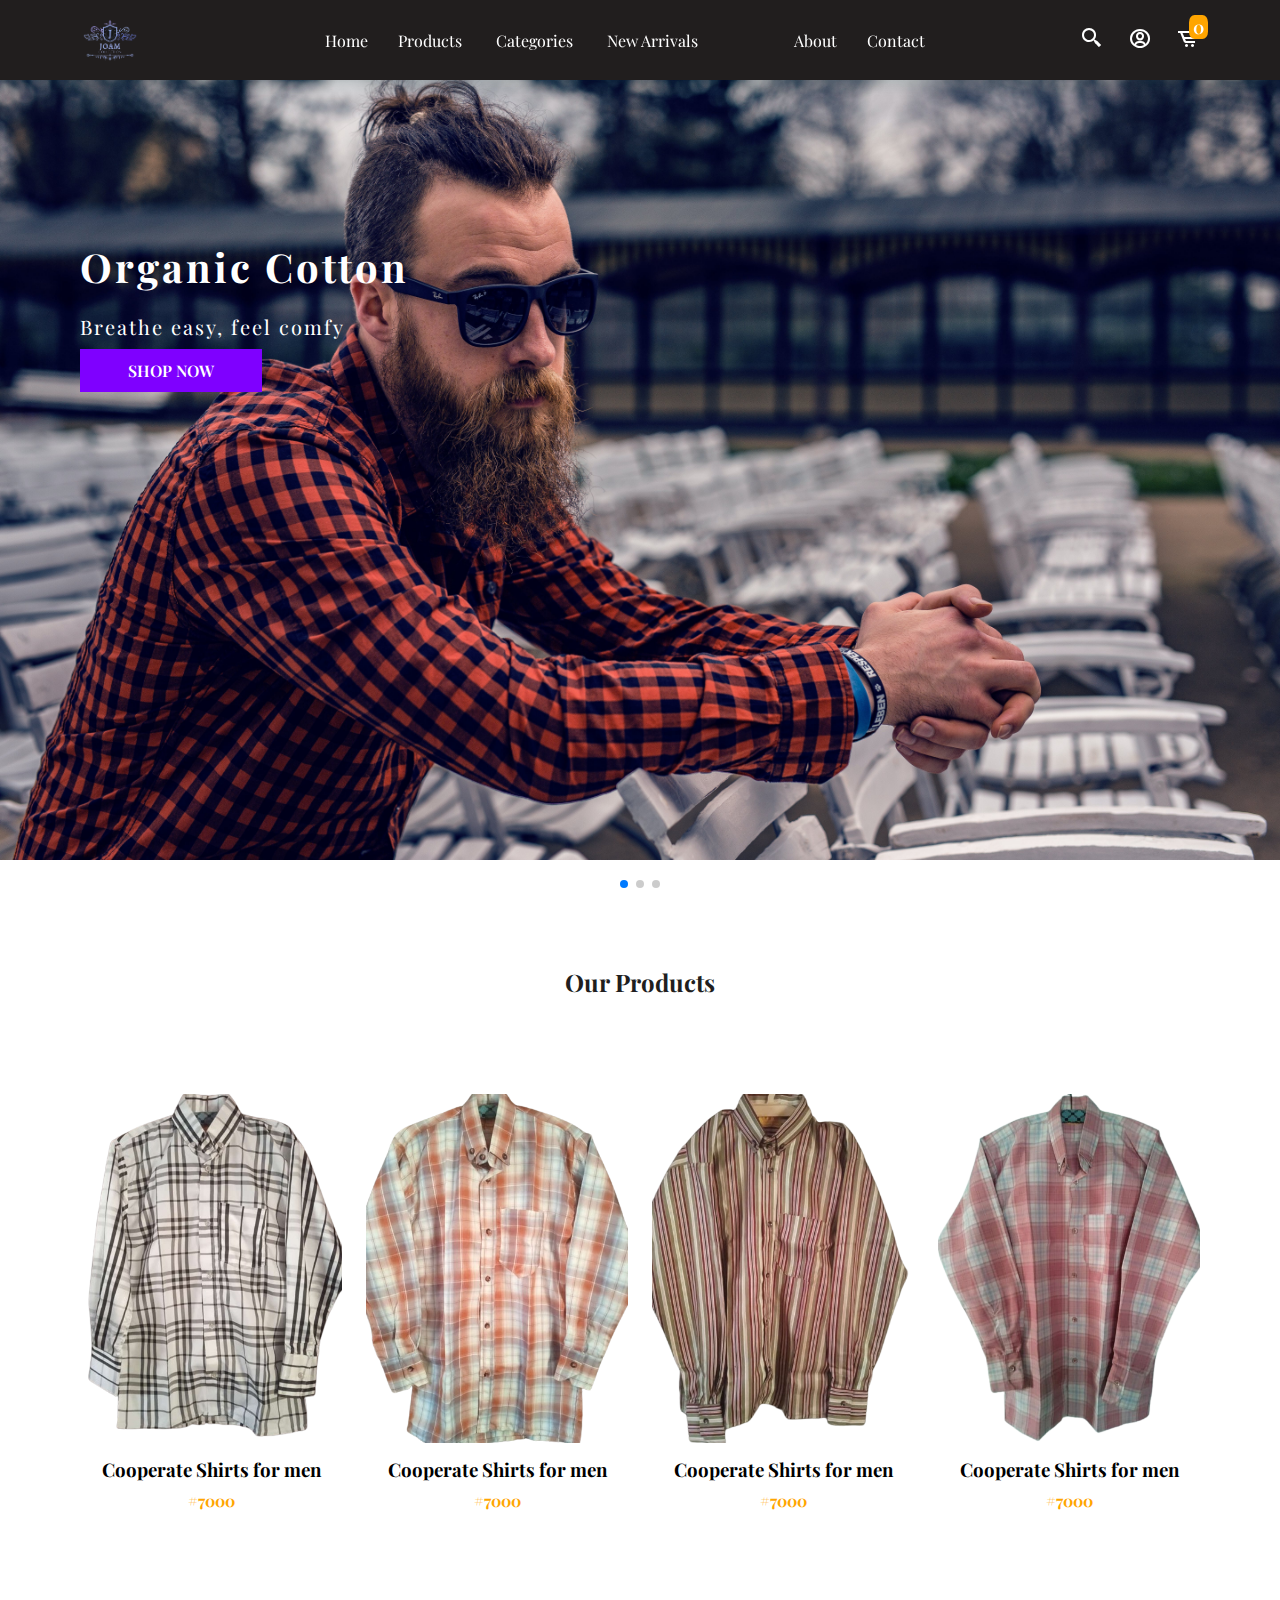
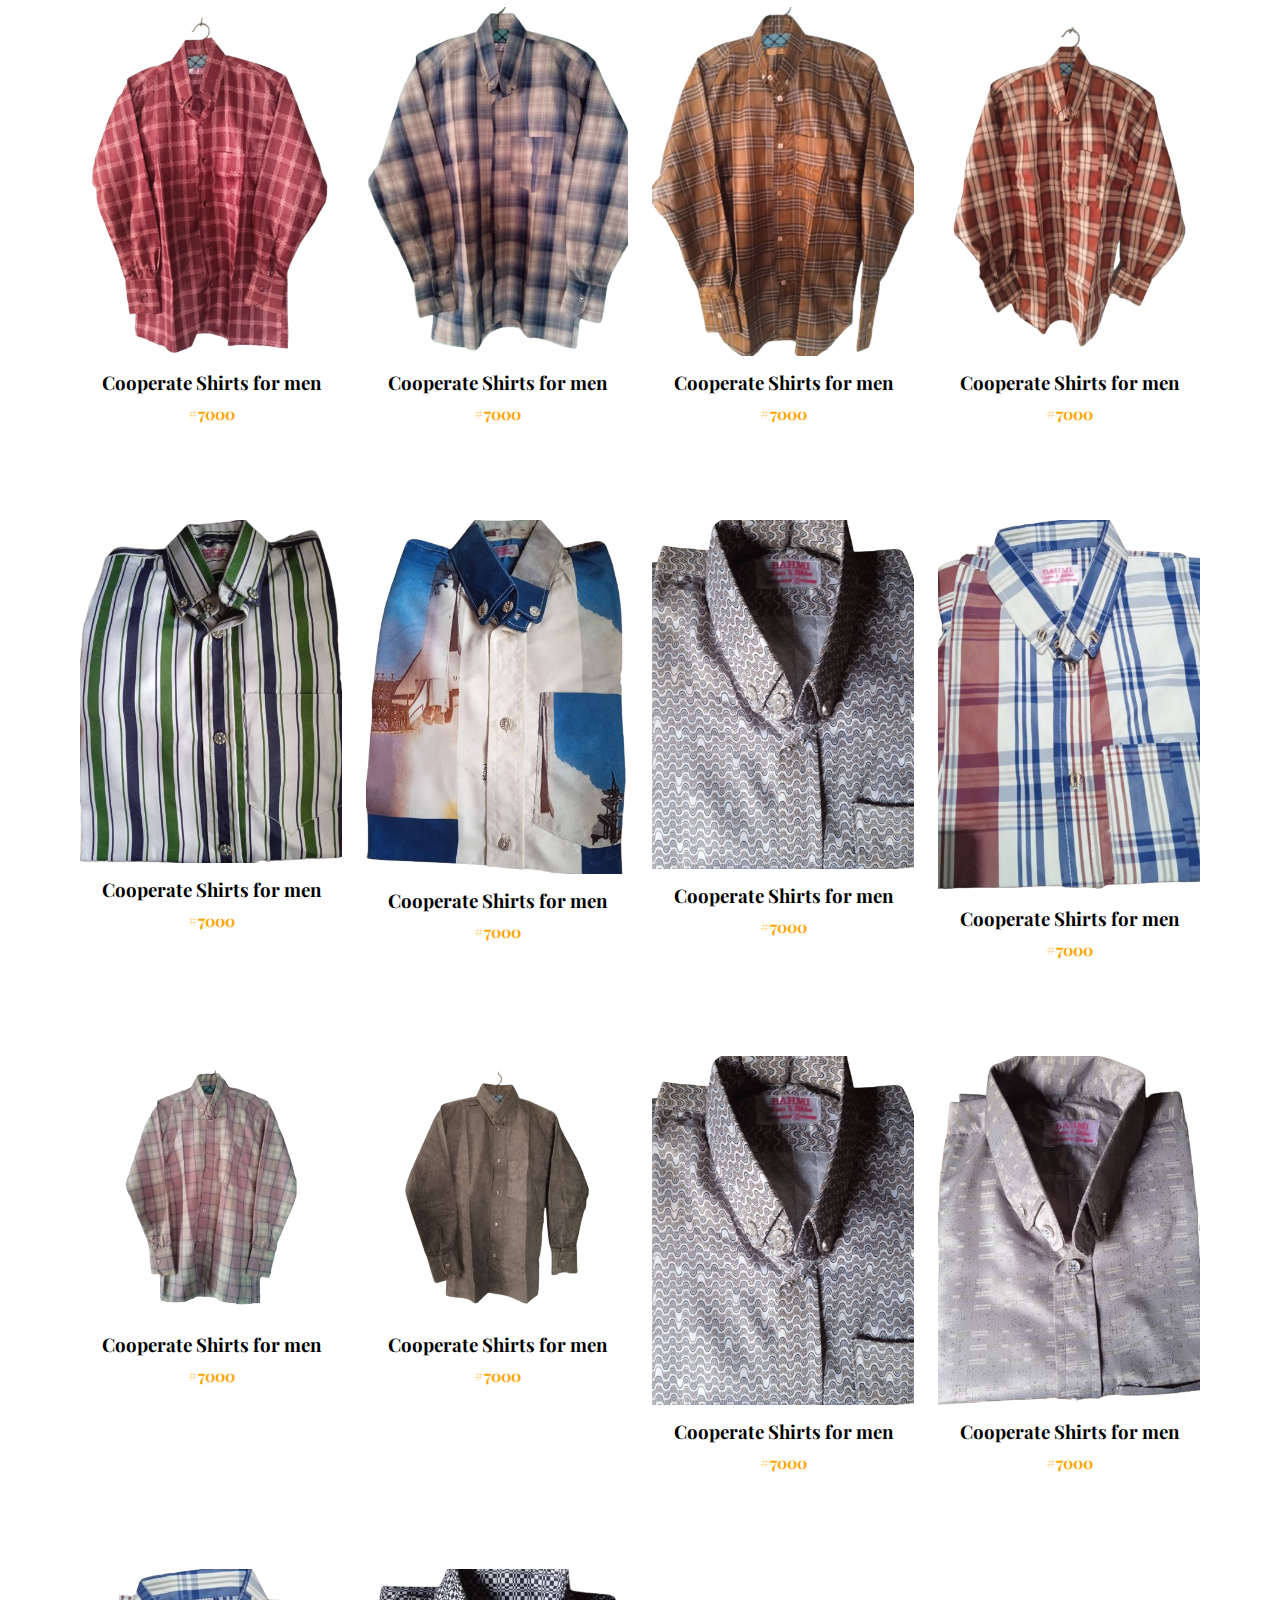
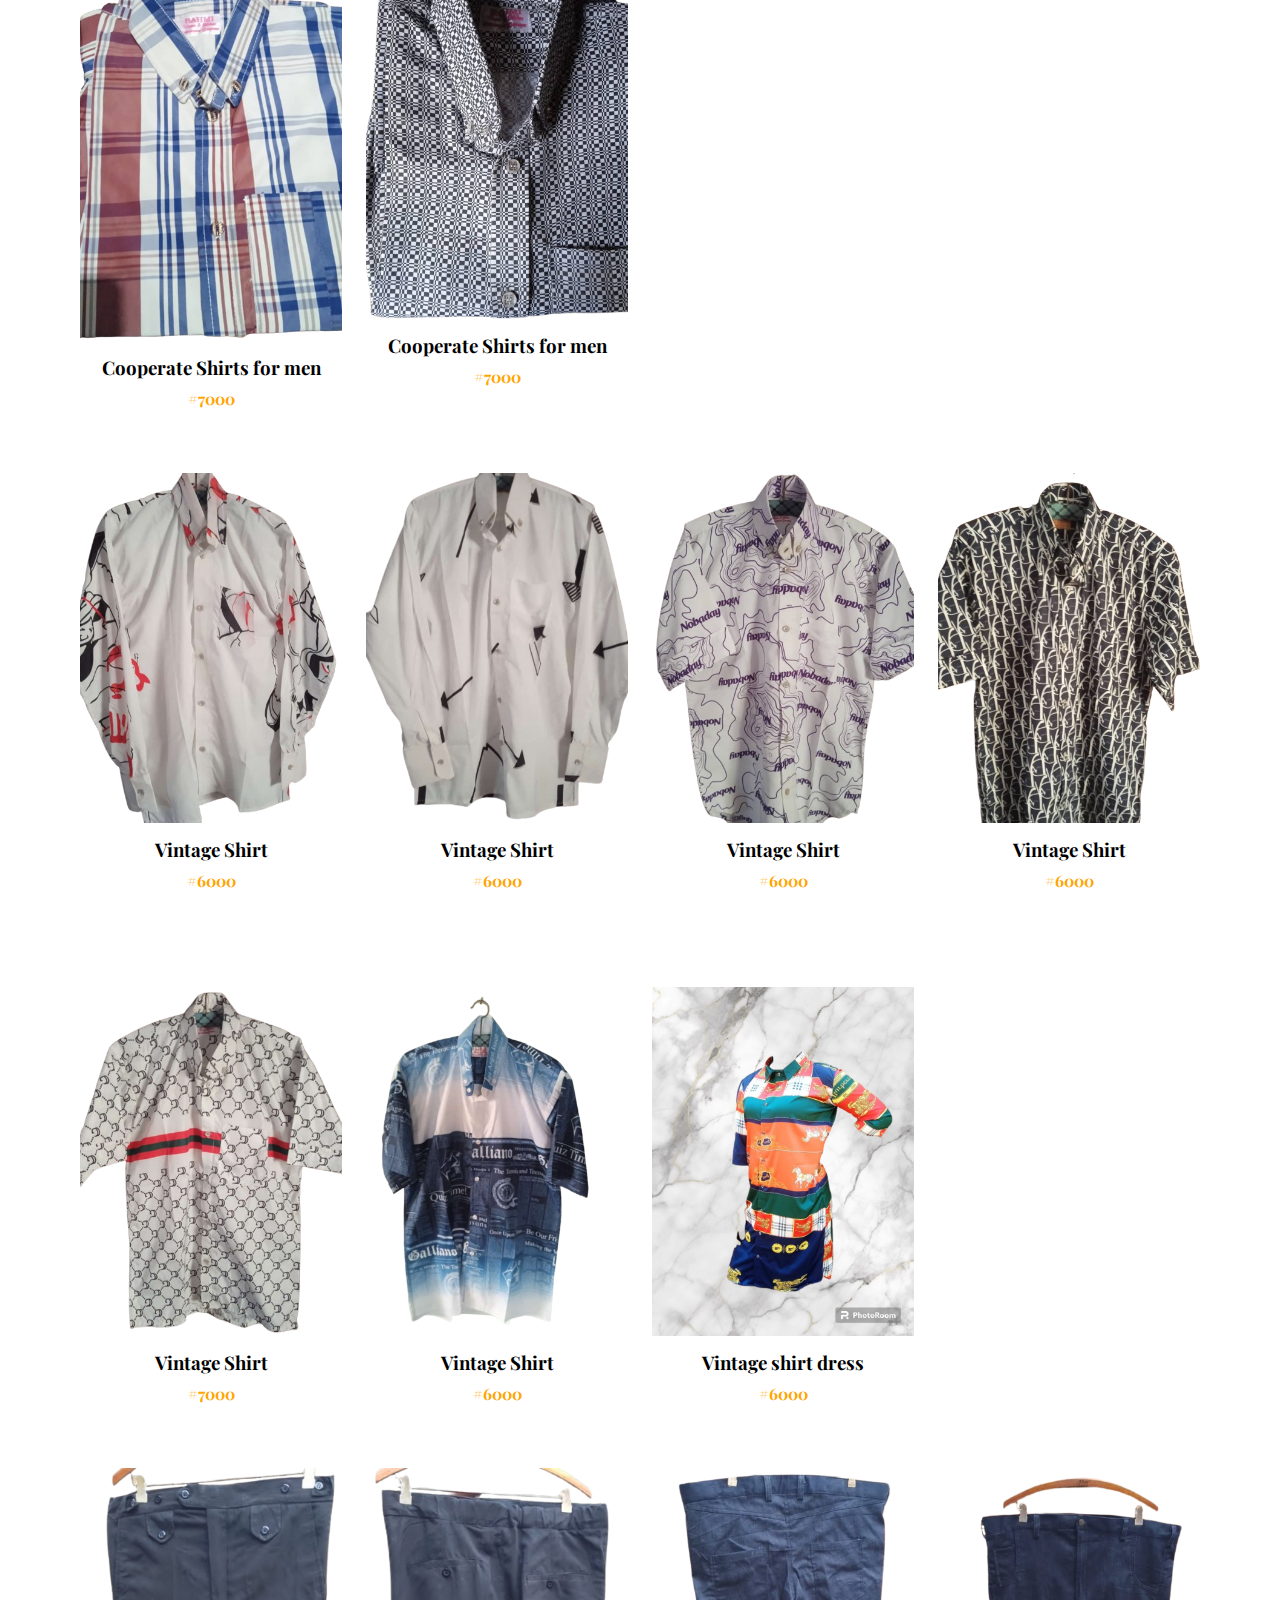
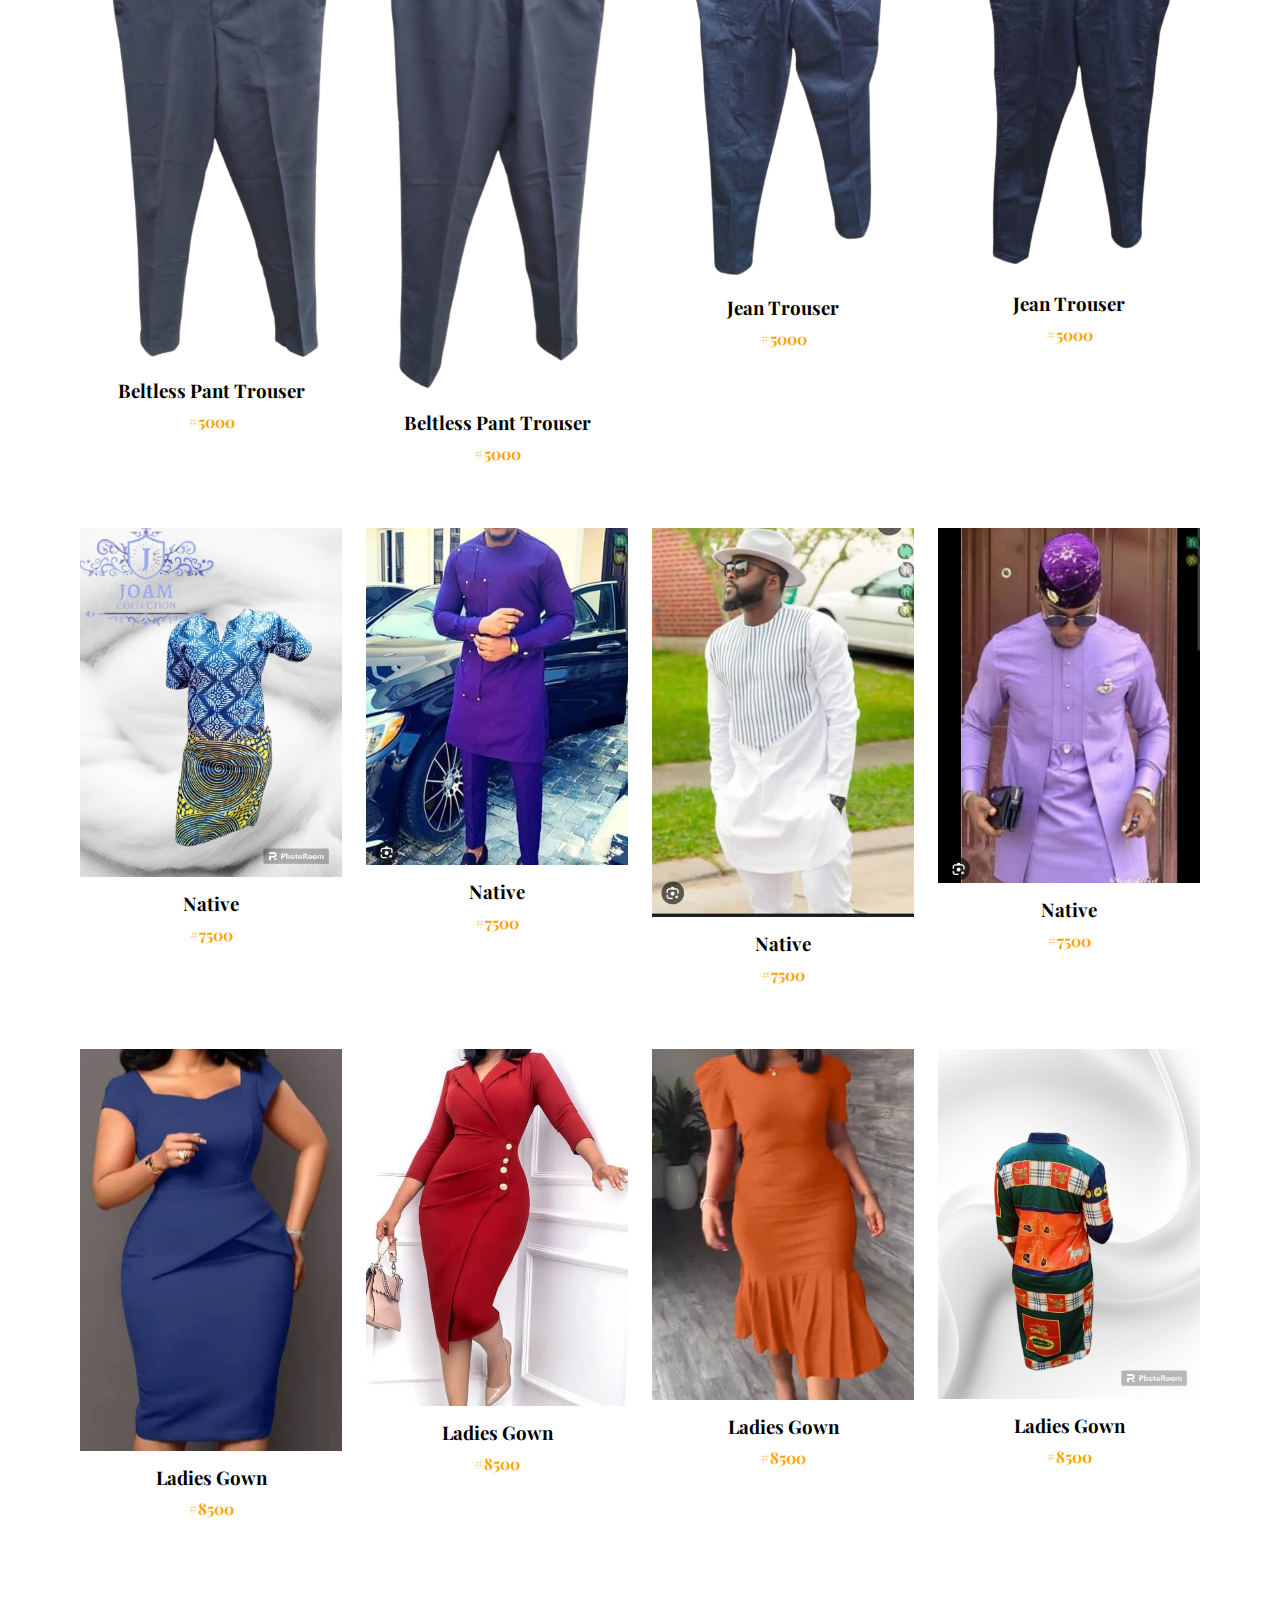
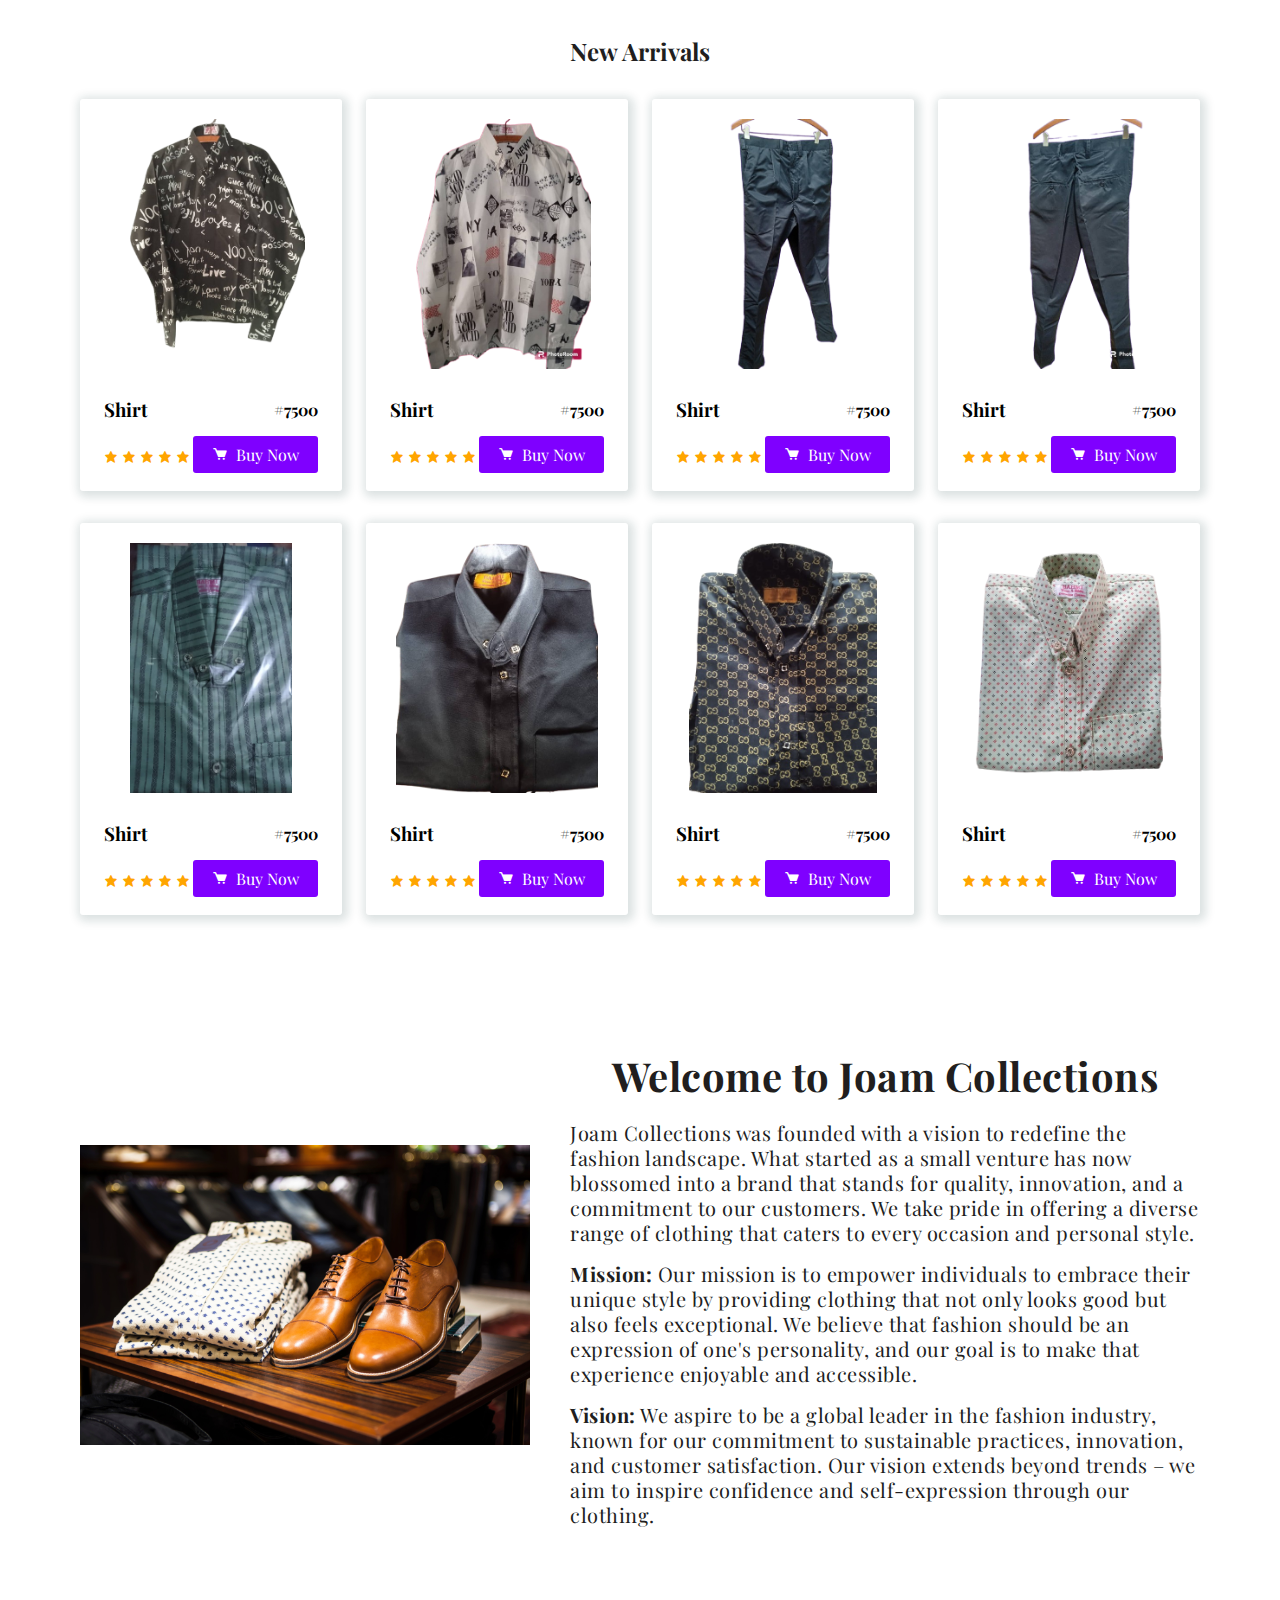
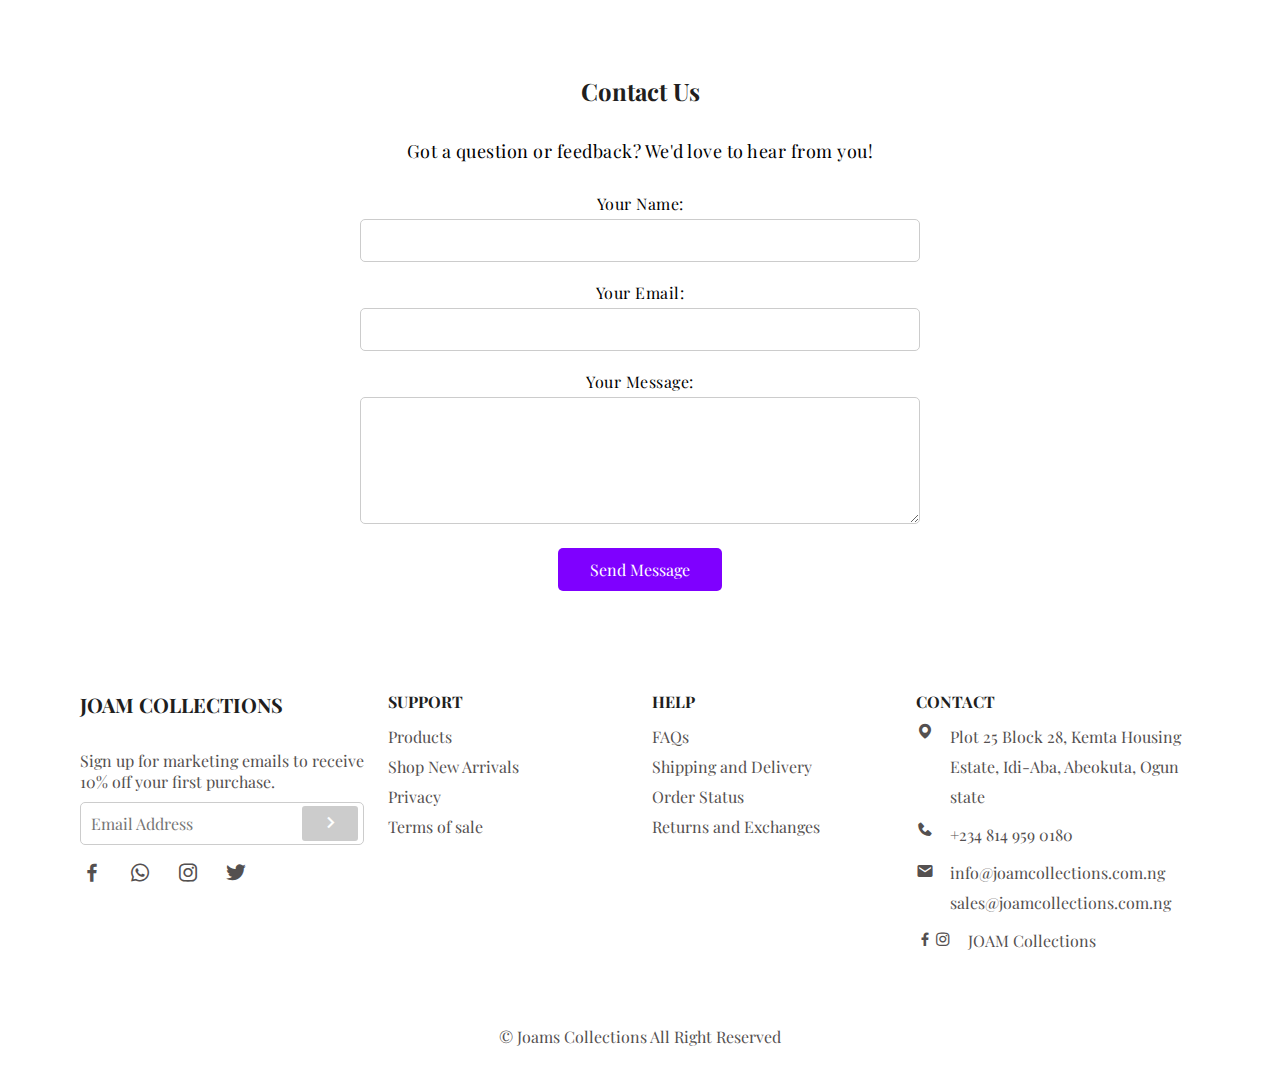
==== index.html @ d185f823 "Update index.html" ====
<!doctype html>
<html lang="en">
  <head>
    <meta charset="utf-8">
    <meta name="viewport" content="width=device-width, initial-scale=1">
    <title>Joam Collections</title>
    
    <link rel="stylesheet" href="style.css">
    <link rel="icon" href="favicon.ico.png">
    <link rel="stylesheet"
    href="https://cdn.jsdelivr.net/npm/boxicons@latest/css/boxicons.min.css">
    <link
    rel="stylesheet"
    href="https://unpkg.com/swiper/swiper-bundle.min.css"
  />
  </head>
  <body>
<header>
  <i class='bx bx-menu-alt-left menu-icon' id="menu-icon"></i>
  <img src="logo.png" alt="">

 <ul class="navbar">
 <div class="logo-name">
  <a href="" id="nav-element"><h2>Joam collections</h2></a>
  <i class='bx bx-x' id="close-icon"></i>
</div>
    <li><a href="#home" id="nav-element">Home</a></li>
    <li><a href="#products" id="nav-element">Products</a></li>
    <li class="dropdown">
      <a href="javascript:void(0)"  class="dropbtn">Categories</a>
      <div class="dropdown-content">
          <a href="#shirts" id="nav-element">Shirts</a>
           <a href="#vintage" id="nav-element">Vintage</a>
          <a href="#trousers" id="nav-element">Trousers</a>
          <a href="#native" id="nav-element">Native Wears</a>
          <a href="#femalewears" id="nav-element">Female Wears</a>
      </div>
  </li>
   <li><a href="#newarrivals" id="nav-element">New Arrivals</a></li>



    <li class="move"><a href="#about" id="nav-element">About</a></li>
    <li><a href="#contact" id="nav-element">Contact</a></li>
  
</ul>
  <div class="navbar-icon">
    <i class='bx bx-search-alt-2'></i>
    <a href="tracker.html"><i class='bx bx-user-circle'></i></a>
    <div class="cart-item">
      <i class='bx bx-cart-alt'></i>
      <span class="count">0</span>
    </div>
    </div>
</header>

<div class="overlay"></div>

  <div class="swiper-container mySwiper" id= "home">
    <div class="swiper-wrapper">
<!-- First slide -->

      <div class="swiper-slide">
        <img src="slide image2.jpg" alt="">
        <div class="slide-content">
          <h1>Organic Cotton</h1>
          <p>Breathe easy, feel comfy</p>
          <a href="">SHOP NOW</a>
        </div>
      </div>
      <!-- second slide -->
      <div class="swiper-slide">
        <img src="slider image3.jpg" alt="">
        <div class="slide-content">
          <h1>Tailored Perfection</h1>
          <p>Fitted to flatter</p>
          <a href="">SHOP NOW</a>
        </div>
      </div>
      <div class="swiper-slide">
        <img src="slider image.jpg" alt="">
        <div class="slide-content">
          <h1>Sharpen Your Look</h1>
          <p>Crisp lines, cool vibes</p>
          <a href="">SHOP NOW</a>
        </div>
      </div>
    
    </div>
    <div class="swiper-button-next"></div>
    <div class="swiper-button-prev"></div>
    <div class="swiper-pagination"></div>
  </div>
  <section class="products" id="products">
   <div class="heading">
    <h2>Our Products</h2>
   </div>

   <!-- Shirts -->

   <div class="product-container" id="shirts">
 <!-- shirt product 1 -->
    <div class="product-content">
   <div class="img-container">
  <img src="Men shirt 1.png" alt="">
  <a href="" class="cart-btn"><p><i class='bx bxs-cart'></i>Add to Cart</p></a>
</div>
<h3>Cooperate Shirts for men</h3>
<h4>#7000</h4>  
</div>
  <!--shirt product 2 -->
  <div class="product-content">
    <div class="img-container">
   <img src="Men shirt 2.png" alt="">
   <a href="" class="cart-btn"><p><i class='bx bxs-cart'></i>Add to Cart</p></a>
 </div>
 <h3>Cooperate Shirts for men</h3>
 <h4>#7000</h4> 
 </div>
    <!-- shirt product 3 -->
    <div class="product-content">
      <div class="img-container">
     <img src="Men shirt 3.png" alt="">
     <a href="" class="cart-btn"><p><i class='bx bxs-cart'></i>Add to Cart</p></a>
   </div>
   <h3>Cooperate Shirts for men</h3>
   <h4>#7000</h4>  
   </div>
      <!--shirt product 4 -->
    <div class="product-content">
      <div class="img-container">
     <img src="Men shirt 4.png" alt="">
     <a href="" class="cart-btn"><p><i class='bx bxs-cart'></i>Add to Cart</p></a>
   </div>
   <h3>Cooperate Shirts for men</h3>
   <h4>#7000</h4> 
   </div>
   <!--shirt product 5 -->
   <div class="product-content">
    <div class="img-container">
   <img src="Men shirt 5.png" alt="">
   <a href="" class="cart-btn"><p><i class='bx bxs-cart'></i>Add to Cart</p></a>
 </div>
 <h3>Cooperate Shirts for men</h3>
 <h4>#7000</h4> 
 </div>
   <!--shirt product 6 -->
   <div class="product-content">
     <div class="img-container">
    <img src="Men shirt 6.png" alt="">
    <a href="" class="cart-btn"><p><i class='bx bxs-cart'></i>Add to Cart</p></a>
  </div>
  <h3>Cooperate Shirts for men</h3>
  <h4>#7000</h4> 
  </div>
     <!--shirt product 7 -->
     <div class="product-content">
       <div class="img-container">
      <img src="Men shirt 7.png" alt="">
      <a href="" class="cart-btn"><p><i class='bx bxs-cart'></i>Add to Cart</p></a>
    </div>
    <h3>Cooperate Shirts for men</h3>
    <h4>#7000</h4> 
    </div>
       <!--shirt product 8 -->
     <div class="product-content">
       <div class="img-container">
      <img src="Men shirt 8.png" alt="">
      <a href="" class="cart-btn"><p><i class='bx bxs-cart'></i>Add to Cart</p></a>
    </div>
    <h3>Cooperate Shirts for men</h3>
    <h4>#7000</h4>  
    </div>
    
    <!--shirt product 9 -->
    <div class="product-content">
      <div class="img-container">
     <img src="F men shirt 10.png" alt="">
     <a href="" class="cart-btn"><p><i class='bx bxs-cart'></i>Add to Cart</p></a>
   </div>
   <h3>Cooperate Shirts for men</h3>
   <h4>#7000</h4> 
   </div>
      <!--shirt product 10 -->
      <div class="product-content">
        <div class="img-container">
       <img src="F men shirt 9.png" alt="">
       <a href="" class="cart-btn"><p><i class='bx bxs-cart'></i>Add to Cart</p></a>
     </div>
     <h3>Cooperate Shirts for men</h3>
     <h4>#7000</h4> 
     </div>
        <!--shirt product 11 -->
    <div class="product-content">
      <div class="img-container">
     <img src="F men shirt 8.png" alt="">
     <a href="" class="cart-btn"><p><i class='bx bxs-cart'></i>Add to Cart</p></a>
   </div>
   <h3>Cooperate Shirts for men</h3>
   <h4>#7000</h4> 
   </div>
   
    <!--shirt product 12 -->
    <div class="product-content">
      <div class="img-container">
     <img src="F men shirt 6.png" alt="">
     <a href="" class="cart-btn"><p><i class='bx bxs-cart'></i>Add to Cart</p></a>
   </div>
   <h3>Cooperate Shirts for men</h3>
   <h4>#7000</h4>  
   </div>

    <!--shirt product 13 -->
    <div class="product-content">
      <div class="img-container">
     <img src="Men shirt 9.png" alt="">
     <a href="" class="cart-btn"><p><i class='bx bxs-cart'></i>Add to Cart</p></a>
   </div>
   <h3>Cooperate Shirts for men</h3>
   <h4>#7000</h4>  
   </div>
    <!--shirt product 14 -->
    <div class="product-content">
      <div class="img-container">
     <img src="Men shirt 11.png" alt="">
     <a href="" class="cart-btn"><p><i class='bx bxs-cart'></i>Add to Cart</p></a>
   </div>
   <h3>Cooperate Shirts for men</h3>
   <h4>#7000</h4> 
   </div>
    <!--shirt product 15 -->
    <div class="product-content">
      <div class="img-container">
     <img src="F men shirt 8.png" alt="">
     <a href="" class="cart-btn"><p><i class='bx bxs-cart'></i>Add to Cart</p></a>
   </div>
   <h3>Cooperate Shirts for men</h3>
   <h4>#7000</h4> 
   </div>
    <!--shirt product 16 -->
    <div class="product-content">
      <div class="img-container">
     <img src="F men shirt 7.png" alt="">
     <a href="" class="cart-btn"><p><i class='bx bxs-cart'></i>Add to Cart</p></a>
   </div>
   <h3>Cooperate Shirts for men</h3>
   <h4>#7000</h4> 
   </div>
    <!--shirt product 17 -->
    <div class="product-content">
      <div class="img-container">
     <img src="F men shirt 6.png" alt="">
     <a href="" class="cart-btn"><p><i class='bx bxs-cart'></i>Add to Cart</p></a>
   </div>
   <h3>Cooperate Shirts for men</h3>
   <h4>#7000</h4> 
   </div>
    <!--shirt product 18 -->
    <div class="product-content">
      <div class="img-container">
     <img src="F men shirt 5.png" alt="">
     <a href="" class="cart-btn"><p><i class='bx bxs-cart'></i>Add to Cart</p></a>
   </div>
   <h3>Cooperate Shirts for men</h3>
   <h4>#7000</h4> 
   </div>
  </div>

   <!--Vintage Shirts -->

   <div class="product-container" id="vintage">
    <!-- Vintage product 1 -->
    <div class="product-content">
   <div class="img-container">
  <img src="Vintage 1.png" alt="">
  <a href="" class="cart-btn"><p><i class='bx bxs-cart'></i>Add to Cart</p></a>
</div>
<h3>Vintage Shirt</h3>
  <h4>#6000</h4> 
</div>
  <!--Vintage product 2 -->
  <div class="product-content">
    <div class="img-container">
   <img src="Vintage 2.png" alt="">
   <a href="" class="cart-btn"><p><i class='bx bxs-cart'></i>Add to Cart</p></a>
 </div>
 <h3>Vintage Shirt</h3>
  <h4>#6000</h4> 
 </div>
    <!-- Vintage product 3 -->
    <div class="product-content">
      <div class="img-container">
     <img src="Vintage 3.png" alt="">
     <a href="" class="cart-btn"><p><i class='bx bxs-cart'></i>Add to Cart</p></a>
   </div>
   <h3>Vintage Shirt</h3>
   <h4>#6000</h4>  
   </div>
      <!--Vintage product 4 -->
    <div class="product-content">
      <div class="img-container">
     <img src="Vintage 4.png" alt="">
     <a href="" class="cart-btn"><p><i class='bx bxs-cart'></i>Add to Cart</p></a>
   </div>
   <h3>Vintage Shirt</h3>
   <h4>#6000</h4> 
   </div>
   <!--Vintage product 5 -->
   <div class="product-content">
    <div class="img-container">
   <img src="Vintage 5.png" alt="">
   <a href="" class="cart-btn"><p><i class='bx bxs-cart'></i>Add to Cart</p></a>
 </div>
 <h3>Vintage Shirt</h3>
 <h4>#7000</h4> 
 </div>
   <!--Vintage product 6 -->
   <div class="product-content">
     <div class="img-container">
    <img src="Vintage 6.png" alt="">
    <a href="" class="cart-btn"><p><i class='bx bxs-cart'></i>Add to Cart</p></a>
  </div>
  <h3>Vintage Shirt</h3>
  <h4>#6000</h4> 
  </div>
     <!--Vintage product 7 -->
     <div class="product-content">
       <div class="img-container">
      <img src="Vintage dress.jpg" alt="">
      <a href="" class="cart-btn"><p><i class='bx bxs-cart'></i>Add to Cart</p></a>
    </div>
    <h3>Vintage shirt dress</h3>
    <h4>#6000</h4> 
    </div>
  </div>

  <!-- trousers -->

  <div class="product-container" id="trousers">
    <!-- Trouser product 1 -->
    <div class="product-content">
   <div class="img-container">
  <img src="Beltless trouser.png" alt="">
  <a href="" class="cart-btn"><p><i class='bx bxs-cart'></i>Add to Cart</p></a>
</div>
  <h3>Beltless Pant Trouser</h3>
  <h4>#5000</h4> 
</div>
  <!--Trouser product 2 -->
  <div class="product-content">
    <div class="img-container">
   <img src="Beltless trouser 2.png" alt="">
   <a href="" class="cart-btn"><p><i class='bx bxs-cart'></i>Add to Cart</p></a>
 </div>
   <h3>Beltless Pant Trouser</h3>
   <h4>#5000</h4> 
 </div>
    <!-- Trouser product 3 -->
    <div class="product-content">
      <div class="img-container">
     <img src="Jean trouser.png" alt="">
     <a href="" class="cart-btn"><p><i class='bx bxs-cart'></i>Add to Cart</p></a>
   </div>
     <h3>Jean Trouser</h3>
     <h4>#5000</h4> 
   </div>
      <!--Trouser product 4 -->
    <div class="product-content">
      <div class="img-container">
     <img src="Jean trouser 2.png" alt="">
     <a href="" class="cart-btn"><p><i class='bx bxs-cart'></i>Add to Cart</p></a>
   </div>
     <h3>Jean Trouser</h3>
     <h4>#5000</h4> 
   </div>
  </div>

    <!-- Native wears -->

    <div class="product-container" id="native">
      <!-- Native product 1 -->
      <div class="product-content">
     <div class="img-container">
    <img src="Native gown.jpg" alt="">
    <a href="" class="cart-btn"><p><i class='bx bxs-cart'></i>Add to Cart</p></a>
  </div>
    <h3>Native</h3>
    <h4>#7500</h4> 
  </div>
    <!--Native product 2 -->
    <div class="product-content">
      <div class="img-container">
     <img src="Native 8.jpg" alt="">
     <a href="" class="cart-btn"><p><i class='bx bxs-cart'></i>Add to Cart</p></a>
   </div>
     <h3>Native</h3>
     <h4>#7500</h4> 
   </div>
      <!-- Native product 3 -->
      <div class="product-content">
        <div class="img-container">
       <img src="Native 7.jpg" alt="">
       <a href="" class="cart-btn"><p><i class='bx bxs-cart'></i>Add to Cart</p></a>
     </div>
       <h3>Native</h3>
       <h4>#7500</h4> 
     </div>
        <!--Native product 4 -->
      <div class="product-content">
        <div class="img-container">
       <img src="Native 6.jpg" alt="">
       <a href="" class="cart-btn"><p><i class='bx bxs-cart'></i>Add to Cart</p></a>
     </div>
       <h3>Native</h3>
       <h4>#7500</h4> 
     </div>
    </div>

        <!-- Female wears -->

        <div class="product-container" id="femalewears">
          <!-- female product 1 -->
          <div class="product-content">
         <div class="img-container">
        <img src="Ladies gown.jpg" alt="">
        <a href="" class="cart-btn"><p><i class='bx bxs-cart'></i>Add to Cart</p></a>
      </div>
        <h3>Ladies Gown</h3>
        <h4>#8500</h4> 
      </div>
        <!--female product 2 -->
        <div class="product-content">
          <div class="img-container">
         <img src="Ladies gown 2.jpg" alt="">
         <a href="" class="cart-btn"><p><i class='bx bxs-cart'></i>Add to Cart</p></a>
       </div>
         <h3>Ladies Gown</h3>
         <h4>#8500</h4> 
       </div>
          <!-- female product 3 -->
          <div class="product-content">
            <div class="img-container">
           <img src="Ladies gown 3.jpg" alt="">
           <a href="" class="cart-btn"><p><i class='bx bxs-cart'></i>Add to Cart</p></a>
         </div>
           <h3>Ladies Gown</h3>
           <h4>#8500</h4> 
         </div>
         <!-- female product 4 -->
         <div class="product-content">
          <div class="img-container">
         <img src="vin.jpg" alt="">
         <a href="" class="cart-btn"><p><i class='bx bxs-cart'></i>Add to Cart</p></a>
       </div>
         <h3>Ladies Gown</h3>
         <h4>#8500</h4> 
       </div>
        </div>

  </section>

  <!-- cart -->
<div class="cart-overlay">
  <div class="cart">
    <i class='bx bx-x'></i>
    <h2>Your Cart</h2>
    <div class="cart-content">
      <img src="Men shirt 1.png" alt="">
      <div class="cart-details">
        <h3>Coperate Shirt</h3>
        <h4>#7500</h4>
        <span class="cart-remove">remove</span>
    </div>
    <div class="cart-count">
      <i class='bx bx-chevron-up'></i>
      <p class="counting">0</p>
      <i class='bx bx-chevron-down'></i>
    </div> 
  </div>
  <h4 class="total-btn">Your Total: #0</h4>
 <div class="cart-btn">
  <button class="remove-button">Remove Items</button>
  <button class="checkout-btn">Go to Check-out</button>
 </div>
</div>
</div>


<!-- New Arrivals -->
<section class="newarrival" id="newarrivals">
 <div class="heading">
    <h2>New Arrivals</h2>
   </div> 
   <div class="arrival-container">
    <div class="image-container">
      <img src="new 1.png" alt="">
      <div class="arrival-details">
        <div class="shirt-name">
          <h3>Shirt</h3>
          <div class="star-icon">
            <i class='bx bxs-star'></i>
            <i class='bx bxs-star'></i>
            <i class='bx bxs-star'></i>
            <i class='bx bxs-star'></i>
            <i class='bx bxs-star'></i>
          </div>
        </div>
        <div class="arrival-btn">
          <h4>#7500</h4>
          <a href="#"><i class='bx bxs-cart'></i>Buy Now</a>
        </div>
      </div>  
    </div>
    <div class="image-container">
      <img src="new 2.png" alt="">
      <div class="arrival-details">
        <div class="shirt-name">
          <h3>Shirt</h3>
          <div class="star-icon">
            <i class='bx bxs-star'></i>
            <i class='bx bxs-star'></i>
            <i class='bx bxs-star'></i>
            <i class='bx bxs-star'></i>
            <i class='bx bxs-star'></i>
          </div>
        </div>
        <div class="arrival-btn">
          <h4>#7500</h4>
          <a href="#"><i class='bx bxs-cart'></i>Buy Now</a>
        </div>
      </div>  
    </div>
    <div class="image-container">
      <img src="new 3.png" alt="">
      <div class="arrival-details">
        <div class="shirt-name">
          <h3>Shirt</h3>
          <div class="star-icon">
            <i class='bx bxs-star'></i>
            <i class='bx bxs-star'></i>
            <i class='bx bxs-star'></i>
            <i class='bx bxs-star'></i>
            <i class='bx bxs-star'></i>
          </div>
        </div>
        <div class="arrival-btn">
          <h4>#7500</h4>
          <a href="#"><i class='bx bxs-cart'></i>Buy Now</a>
        </div>
      </div>  
    </div>
    <div class="image-container">
      <img src="new 4.png" alt="">
      <div class="arrival-details">
        <div class="shirt-name">
          <h3>Shirt</h3>
          <div class="star-icon">
            <i class='bx bxs-star'></i>
            <i class='bx bxs-star'></i>
            <i class='bx bxs-star'></i>
            <i class='bx bxs-star'></i>
            <i class='bx bxs-star'></i>
          </div>
        </div>
        <div class="arrival-btn">
          <h4>#7500</h4>
          <a href="#"><i class='bx bxs-cart'></i>Buy Now</a>
        </div>
      </div>  
    </div>
    <div class="image-container">
      <img src="F Men shirt 4.jpg" alt="">
      <div class="arrival-details">
        <div class="shirt-name">
          <h3>Shirt</h3>
          <div class="star-icon">
            <i class='bx bxs-star'></i>
            <i class='bx bxs-star'></i>
            <i class='bx bxs-star'></i>
            <i class='bx bxs-star'></i>
            <i class='bx bxs-star'></i>
          </div>
        </div>
        <div class="arrival-btn">
          <h4>#7500</h4>
          <a href="#"><i class='bx bxs-cart'></i>Buy Now</a>
        </div>
      </div>  
    </div>
    <div class="image-container">
      <img src="F men shirt 3.png" alt="">
      <div class="arrival-details">
        <div class="shirt-name">
          <h3>Shirt</h3>
          <div class="star-icon">
            <i class='bx bxs-star'></i>
            <i class='bx bxs-star'></i>
            <i class='bx bxs-star'></i>
            <i class='bx bxs-star'></i>
            <i class='bx bxs-star'></i>
          </div>
        </div>
        <div class="arrival-btn">
          <h4>#7500</h4>
          <a href="#"><i class='bx bxs-cart'></i>Buy Now</a>
        </div>
      </div>  
    </div>
    <div class="image-container">
      <img src="F Men shirt  2.png" alt="">
      <div class="arrival-details">
        <div class="shirt-name">
          <h3>Shirt</h3>
          <div class="star-icon">
            <i class='bx bxs-star'></i>
            <i class='bx bxs-star'></i>
            <i class='bx bxs-star'></i>
            <i class='bx bxs-star'></i>
            <i class='bx bxs-star'></i>
          </div>
        </div>
        <div class="arrival-btn">
          <h4>#7500</h4>
          <a href="#"><i class='bx bxs-cart'></i>Buy Now</a>
        </div>
      </div>  
    </div>
    <div class="image-container">
      <img src="F Men shirt 1.png" alt="">
      <div class="arrival-details">
        <div class="shirt-name">
          <h3>Shirt</h3>
          <div class="star-icon">
            <i class='bx bxs-star'></i>
            <i class='bx bxs-star'></i>
            <i class='bx bxs-star'></i>
            <i class='bx bxs-star'></i>
            <i class='bx bxs-star'></i>
          </div>
        </div>
        <div class="arrival-btn">
          <h4>#7500</h4>
          <a href="#"><i class='bx bxs-cart'></i>Buy Now</a>
        </div>
      </div>  
    </div>
   </div>
</section>


<!-- About -->
<section class="about" id="about">
  <div class="about-container">
   <div class="about-img">
    <img src="about img.jpg" alt="">
   </div>
   <div class="about-text">
    <div class="heading2">
      <h1>Welcome to Joam Collections</h1>
     </div>
     <p>Joam Collections was founded with a vision to redefine the fashion landscape. What started as a small venture has now blossomed into a brand that stands for quality, innovation, and a commitment to our customers. We take pride in offering a diverse range of clothing that caters to every occasion and personal style.</p>
     <p class="mission"><b>Mission:</b> Our mission is to empower individuals to embrace their unique style by providing clothing that not only looks good but also feels exceptional. We believe that fashion should be an expression of one's personality, and our goal is to make that experience enjoyable and accessible.</p>
     <p class="vision"><b>Vision:</b> We aspire to be a global leader in the fashion industry, known for our commitment to sustainable practices, innovation, and customer satisfaction. Our vision extends beyond trends – we aim to inspire confidence and self-expression through our clothing.</p>
   </div>
</div>
</section>
<section id="contact" class="contact-section">
  <div class="container">
      <h2 class="heading">Contact Us</h2>
      <p>Got a question or feedback? We'd love to hear from you!</p>
      <form action="#" method="post" class="contact-form">
          <div class="form-group">
              <label for="name">Your Name:</label>
              <input type="text" id="name" name="name" required>
          </div>
          <div class="form-group">
              <label for="email">Your Email:</label>
              <input type="email" id="email" name="email" required>
          </div>
          <div class="form-group">
              <label for="message">Your Message:</label>
              <textarea id="message" name="message" rows="5" required></textarea>
          </div>
          <button type="submit" class="btn">Send Message</button>
      </form>
  </div>
</section>

<!-- Footers -->

<section class="footer">
  <div class="footer-container">
    <!-- Box 1 -->
  <div class="footer-box address">
  <h4 class="brand">Joam Collections</h4>
  <p>Sign up for marketing emails to receive 10% off your first purchase.</p>
  <form action="">
    <input type="email" placeholder="Email Address">
    <button><i class='bx bx-chevron-right'></i></button>
  </form>
  <div class="social">
    <i class='bx bxl-facebook'></i>
    <i class='bx bxl-whatsapp'></i>
    <i class='bx bxl-instagram'></i>
    <i class='bx bxl-twitter'></i>
  </div>
</div>
 <!-- Box 2 -->
 <div class="footer-box">
  <h4>Support</h4>
    <li><a href="#">Products</a></li>
    <li><a href="#">Shop New Arrivals</a></li>
    <li><a href="#">Privacy</a></li>
    <li><a href="#">Terms of sale</a></li>
</div>
 <!-- Box 3 -->
 <div class="footer-box help-box">
  <h4>Help</h4>
    <li><a href="#">FAQs</a></li>
    <li><a href="#">Shipping and Delivery</a></li>
    <li><a href="#">Order Status</a></li>
    <li><a href="#">Returns and Exchanges</a></li>
</div>
 <!-- Box 4 -->
 <div class="footer-box contact-box">
  <h4>Contact</h4>
  <div class="contact">
  <span><i class='bx bxs-map'></i>Plot 25 Block 28, Kemta Housing Estate, Idi-Aba, Abeokuta, Ogun state</span>
  <span><i class='bx bxs-phone'></i>+234 814 959 0180</span>
  <span><a href=""><i class='bx bxs-envelope'></i></a>info@joamcollections.com.ng sales@joamcollections.com.ng</span>
  <span><a href=""><i class='bx bxl-facebook'></i><i class='bx bxl-instagram'></i></a>JOAM Collections</span>
</div>
</div>
</div>
</section>


<!-- copyright -->
<div class="copyright">
<p>&#169; Joams Collections All Right Reserved</p>
</div>
  
    <script src="https://unpkg.com/swiper/swiper-bundle.min.js"></script>
    <script src="https://cdn.jsdelivr.net/npm/bootstrap@5.3.2/dist/js/bootstrap.bundle.min.js" integrity="sha384-C6RzsynM9kWDrMNeT87bh95OGNyZPhcTNXj1NW7RuBCsyN/o0jlpcV8Qyq46cDfL" crossorigin="anonymous"></script>
    <script src="script.js"></script>
  </body>
</html>
---- style.css ----
@import url('https://fonts.googleapis.com/css2?family=Lobster&family=Playfair+Display:wght@400;500;600;700&family=Poppins:wght@100;200;300;400;500;600;700&family=Young+Serif&display=swap');
*{
    list-style: none;
    padding: 0;
    margin: 0;
    text-decoration: none;
    font-family: 'Playfair Display', serif;
    box-sizing: border-box;
    scroll-behavior: smooth;
    scroll-padding: 2rem;
}
:root{
    --main-spacing: 0.1rem;
    --main-transition: all 0.3s linear;
    --secondary-color: rgb(127, 0, 255);
    --main-color: rgb(33, 30, 30);
    --hover-btnColor:  rgb(93, 6, 181);
    --section-bgcolor: rgb(234, 221, 255);
}
a{
    text-decoration: none;
}
img{
    width: 100%;
}

.overlay {
    position: fixed;
    top: 0;
    left: 0;
    width: 100%;
    height: 100%;
    background-color: rgba(0, 0, 0, 0.7); 
    z-index: 99; 
    display: none; 
    transition: var(--main-transition);
  }
 

.heading{
    text-align: center;
    margin-top: 1rem;
    margin-bottom: 2rem;
    color: var(--main-color);
}

.heading2{
    margin-top: 3rem;
    text-align: center;
    margin-bottom: 1rem;
}


section{
    padding: 50px 80px;
}

/* Navbar Section */
header{
    position: fixed;
    padding: 40px 80px;
    height: 80px;
    top: 0;
    right: 0;
    background: rgb(33, 30, 30);
    display: flex;
    align-items: center;
    justify-content: space-between;
    width: 100%;
    box-shadow: 0 8px 11px rgb(14 55 54 / 15%);
    z-index: 1000;
}

header img{
    width: 60px;
    height: 60px;
}
 ul{
    display: flex;
    align-items: center;
    justify-content: space-between;
}
header ul li{
    display: flex;
    align-items: center;
    justify-content: space-between;
    margin-left: 30px;
}
header ul li a{
    color: white;
}
.move{
    margin-left: 6rem;
}
header ul li a:hover{
    color: orange;
}
.dropdown-content a:hover{
    color: var(--main-color);
}
header .navbar-icon{
    display: flex;
    column-gap: 1.5rem;
}
header .navbar-icon .bx{
    font-size: 24px;
    color: white;
}
#menu-icon{
    font-size: 24px;
    color: white;
    display: none;

}
.logo-name{
    display: none;
}
.navbar-icon .cart-item{
    position: relative;
    cursor: pointer;
}  
.cart-item .count{
    position: absolute;
    top: -12px;
    right: -8px;
    background: orange;
    border-radius: 30%;
    padding: 0px 4px;
    color: white;
    
}
.cart-item span{
    font-size: 18px;
    font-weight: 600;
}
.dropdown {
    position: relative;
    padding: 2px 4px;
}

.dropdown-content {
    display: none;
    position: absolute;
    background-color: #f9f9f9;
    box-shadow: 0 8px 16px 0 rgba(0,0,0,0.2);  
    top: 0; 
    margin-top: 25px;
}

.dropdown-content a {
    color: var(--main-color);
    padding: 10px 20px;
    display: block;
    text-decoration: none;
}

.dropdown-content a:hover {
    background-color: #ddd;
}

.dropdown:hover .dropdown-content {
    display: block;
}


/* Home-Page */
.swiper-button-next{
    visibility: hidden;
}
.swiper-button-prev{
   visibility: hidden;
}
.swiper-container{
    padding: 40px 0px;
}

.swiper-container{
    height: 100vh;
    overflow: hidden;
  }

.slide-content{
    padding-left: 80px;
    position: absolute;
    top: 200px;
}
.slide-content h1{
    letter-spacing: 3px;
    color:white;
    margin-bottom: 20px;
    font-size: 40px;
    font-weight: 700;
} 
.slide-content p{
    letter-spacing: 2px;
    color: white;
    font-size: 20px;
    margin-bottom: 20px;
}
.slide-content a{
background: var(--secondary-color);
color: white;
padding: 0.7rem 3rem;
font-weight: 600;
}
.swiper-slide img{
    object-fit: cover;
    object-position: center;
    height: 100%;
}

/* Product Page */
.product-container{
display: grid;
grid-template-columns: repeat(auto-fit, minmax(14rem, auto));
gap: 1.5rem;
row-gap: 2rem;
}
.product-container .img-container{
position: relative;
cursor: pointer;
/* height: 68%; */
overflow: hidden;
margin-top: 4rem;
}


.img-container a{
    position: absolute;
    background: var(--secondary-color);
    padding: 0.5rem 2rem;
    color: white;
    top: 50%;
    right: 0;
    transform: translateX(101%);
    transition: var(--main-transition);
}

.img-container .bx{
    color: orange;
    font-size: 18px;
    margin-right: 0.7rem;
}

.img-container:hover a{
    transform: translateX(0)  
}

.product-content h3{
    padding-top: 10px;
    padding-bottom: 8px;
    text-align: center;
    cursor: pointer;
}
.product-content h4{
    color: orange;
    cursor: pointer;
    text-align: center;
}

/* Cart */
.cart-overlay{
    position: fixed;
    top: 0;
    right: 0;
    width: 100%;
    height: 100%;
    background: rgba(255, 242, 242, 0.5);
    transition: var(--main-transition);
    z-index: 1001;
    visibility: hidden;
}
.cart{
    position: fixed;
    top: 0;
    right: 0;
    width: 100%;
    height: 100%;
    transform: translateX(100%);
    background: white;
    background: rgb(33, 30, 30);
   transition: var(--main-transition);
   overflow: scroll;
   z-index: 1002;
   padding: 2rem;
}
.cart h2{
    text-align: center;
    padding-bottom: 1rem;
    color: white;
}
.cart-details{
    line-height: 1.5rem;
}
.cart-details h3, h4{
color: white;
}

.cart-details span{
    color: grey;
}   
@media screen and (min-width: 768px){
    .cart{
      width: 30vw;
      min-width: 480px;
    }
}
.cart .bx-x{
    font-size: 20px;
    background: white;
    font-weight: 600;
    color: var(--main-color);
}
.cart-count{
    color: white;
    font-size: 18px;
    cursor: pointer;
}
.cart-content{
    display: grid;
    grid-template-columns: auto 1fr auto;
    align-items: center;
    gap: 2.5rem;
}
.cart-content img{
width: 75px;
height: 75px;
}
.cart-count p{
text-align: center;
}
.cart-content{
    margin-bottom: 10px;
}
.cart .total-btn{
    text-align: center;
    margin-bottom: 10px;
    color: white;
}
.cart-btn{
    display: grid;
    grid-template-columns: repeat(auto-fit, minmax(80px, auto));
    align-items: center;
    gap: 1.0rem;   
}
@media screen and (max-width: 600px) {
.cart-btn {
    grid-template-columns: 1fr; 
    }
}
.cart-btn button{
    background: var(--secondary-color);
    color: white;
    padding: 0.7rem 2rem;
    cursor: pointer;
}

/* arrival section */


.arrival-container{
    display: grid;
    grid-template-columns: repeat(auto-fit, minmax(16rem, auto));
    align-items: center;
    gap: 1.5rem;
    row-gap: 2rem;
}

.image-container{
    background: white;
    box-shadow: 2px 2px 10px 4px rgb(14 55 54 / 15%);
    border-radius: 3px;
    padding-top: 20px;
}
.image-container img{
    width: 100%;
    height: 250px;
    object-position: center;
    object-fit: contain;
}
.arrival-btn h4{
    color: black;
    text-align: right;
    margin-bottom: 1.5rem;
}
.arrival-details{
    display: flex;
    align-items: center;
    justify-content: space-between;
    padding: 1.5rem;
}
 .shirt-name h3{
    margin-bottom: 1.5rem;
}

.arrival-btn a{
    background: var(--secondary-color);
    padding: 0.5rem 1.2rem;
    color:white;
    border-radius: 3px;
}
.arrival-btn a:hover{
    background: var(--hover-btnColor);
}
.arrival-btn .bx{
    margin-right: 0.5rem;
}
.star-icon .bx{
    color: orange;
    font-size: 14px;
}

/* About */

.about-container{
    display: grid;
    grid-template-columns: repeat(auto-fit, minmax(16rem, auto));
    align-items: center;
    gap: 2.5rem;
    row-gap: 2rem;
}

.about-img{
    width: 450px;
    padding-top: 20px;
}
.about-text{
   line-height: 25px;
   letter-spacing: 0.5px;
   margin-bottom: 2rem;
   color: var(--main-color);
}
.about-text h1{
    font-size: 40px;
    margin-bottom: 2rem;

}
.about-text p{
    font-size: 20px;
}
.mission{
    margin-top: 1rem;
}
.about-text .vision{
    margin-top: 1rem;
 }


/* contact section */

.contact-section {
    padding: 50px 80px;
    text-align: center;
}

.contact-section p {
    margin-bottom: 30px;
    color: black;
    font-size: 18px;
    letter-spacing: 0.5px;
}

.contact-section .container {
    width: 50%;
    margin: 0 auto;
}

.form-group {
    margin-bottom: 20px;
}

label {
    display: block;
    margin-bottom: 5px;
    color: black;
    font-size: 16px;
    letter-spacing: 0.5px;
}

input[type="text"],
input[type="email"],
textarea {
    width: 100%;
    padding: 10px;
    border: 1px solid #ccc;
    border-radius: 5px;
    font-size: 16px;
}

textarea {
    resize: vertical; 
}

.btn {
    background-color: var(--secondary-color);
    color: #fff;
    font-size: 16px;
    border: none;
    padding: 0.7rem 2rem;
    border-radius: 5px;
    cursor: pointer;
    transition: background-color 0.3s ease;
}

.btn:hover {
    background-color: var(--hover-btnColor);
 
}

/* Footer Section */


.footer-container{
    display: grid;
    grid-template-columns: repeat(auto-fit, minmax(240px, auto));
    gap: 1.5rem; 

}
.footer-box form{
    position: relative;
}

.footer-box .brand{
    margin-bottom: 2rem;
    color: var(--main-color);
    font-size: 20px;
    font-weight: 700;
    text-transform: uppercase;
}

.footer-box button{
    background: #ccc;
    padding: 0.3rem 1rem;
    border: none;
    border-radius: 3px;
    position: absolute;
    top: 10%;
    right: 2%;
    cursor: pointer;
}

.footer-box button .bx{
    color: white;
    font-size: 24px;
}

 .footer-box h4{
margin-bottom: 10px;
color: var(--main-color);
text-transform: uppercase;

}
 .footer-box p{
    margin-bottom: 10px;
    color: rgb(84, 80, 80);
}
.footer-box .social{
    margin-top: 1rem;
}
.footer-box a{
    color: rgb(84, 80, 80);
    line-height: 30px;
}

.footer-box span{
    line-height: 30px;
}
.footer-container .footer-box a:hover{
color: var(--main-color);
transition: 0.2s all linear;
}
.social{
    display: flex;
    align-items: center;
    column-gap: 1.5rem;
}
 .footer-box .social .bx{
    font-size: 24px;
 color: rgb(84, 80, 80);
}

 .footer-box .contact{
    display: flex;
    flex-direction: column;
    gap: 0.5rem;
    align-items: start;
}
 .contact span{
    color:rgb(84, 80, 80);
} 
 .contact .bx{
    color:rgb(84, 80, 80);
} 

.contact i{
    font-size: 18px;
    margin-right: 1rem;  
}
.contact span{
    display: flex;
    justify-content: space-between;
}
.contact .bxl-facebook{
    margin: 0;
}
.copyright{
    background: var(--text-color);
    padding: 20px;
    text-align: center;
    color: rgb(84, 80, 80);
}

/* Tracker */
.track-form{
    position: relative;
    width: 50%;
    margin: 0 auto;
}
.track-form button{
    position: absolute;
    top: 0;
    bottom: 33%;
    right: 0;
    background: orange;
    border: none;
    color: white;
    padding: 0.6rem 1rem;
}
.track-form span{
    color: #ccc;
}

/* Responsiveness */

@media (max-width: 1192px){
    .about-text h1{
      line-height: 40px;  
    }
  }
  @media (max-width: 1084px){
    header ul li a{
     font-size: 14px;
    }
    .slide-content p{
        font-size: 10px;
        text-transform: uppercase;
        margin-bottom: 2rem;
        font-weight: 600;
    }

    .slide-content a{
        font-size: 12px;
        padding: 10px 40px;
    }
    .heading h2{
        font-size: 30px;
        text-align: left;
    }
    .about-text p{
        font-size: 20px;
    }
    .arrival-details{
        font-size: 14px;
    }
    .arrival-btn{
        font-size: 14px;
    }
    .product-content h3, h4{
        font-size: 14px;
    }
    .about-container{
        display: grid;
        grid-template-columns: 1fr;
        row-gap: 1rem;
    }
.about-img{
    order: 2;
    margin: 0 auto;
}
.about-text{
    order: 1;
}
header .navbar-icon .bx{
font-size: 18px;
}
.cart-item .count{
    padding: 0px 3px;
     font-size: 14px;
}
.footer-container .address{
    margin-bottom: 2rem;
}
.footer-container{
    gap: 3rem;
}
.move{
    margin-left: 4rem;
}
 }  
 @media (max-width: 904px){
    header ul li{
        margin-left: 10px;
    }
}

@media (max-width: 768px){
    .track-form{
        width: 100%;
    }
    .contact-section .container {
        width: 100%;

    }
    .contact-section{
        padding: 50px 30px;
    }
  
    .overlay.active {
        display: initial;
        width: 100%;
      }
    .move{
        margin-left: 0.6rem;
    }
    #menu-icon{
        display: initial;
        cursor: pointer;
        font-size: 20px;
    }
   
    .navbar .logo-name{
       visibility: visible;
       display: flex;
       justify-content: space-between;     
    }
   .logo-name .bx{
    font-size: 24px;
    font-weight: 600;
   }

   .product-container{
    display: grid;
    grid-template-columns: repeat(2, 1fr);
   }
   header .navbar-icon{
    column-gap: 0.5rem;
   
}
.img-container a{
    padding: 0.3rem 0.8rem;
}
.img-container .bx{
    font-size: 16px;
}
.about-text{

    text-align: center;
}
.about-img img{
    width:100%;
}
.about-img{
    width: 100%;
}
    .navbar{
        position: absolute;
        top: 0;
        right: 30%;
        left: -70%;
        width: 70%;
        height: 70vh;
        background: white;
        display: block;
        padding: 20px;
        transition: 0.3s;
        margin-left: 0;
       }
      
       .navbar.active{
        left: 0;
       }
       .navbar h2{
       margin-bottom: 2rem;
       }
       .navbar li a{
        color: var(--main-color);
        margin-bottom: 1.5rem;
        text-transform: capitalize;
        font-size: 16px;
        font-weight: 600;
      
       }
    header img{
        margin: 0 auto;
    }
    .contact-form {
        max-width: 400px;
        
    }
      
    
  }  
 
  @media (max-width: 540px){
    .logo-name h2{
        font-size: 20px;
        text-transform: uppercase;
    }
    
    header img{
        width: 40px;
    }
     header{
        padding: 20px 7%;
    }
    section, .slide-content{
        padding: 50px 7%;
    }
   .heading h2{
    font-size: 28px;
   }
   .logo-name h2{
    font-size: 16px;
    font-weight: 600;
   }
   .about-text h1{
  font-size: 30px;
   }
   .about-text{
    line-height: 30px;
   }
   .container p{
    line-height: 30px;
   }
   .container{
    padding: 0;
   }
}
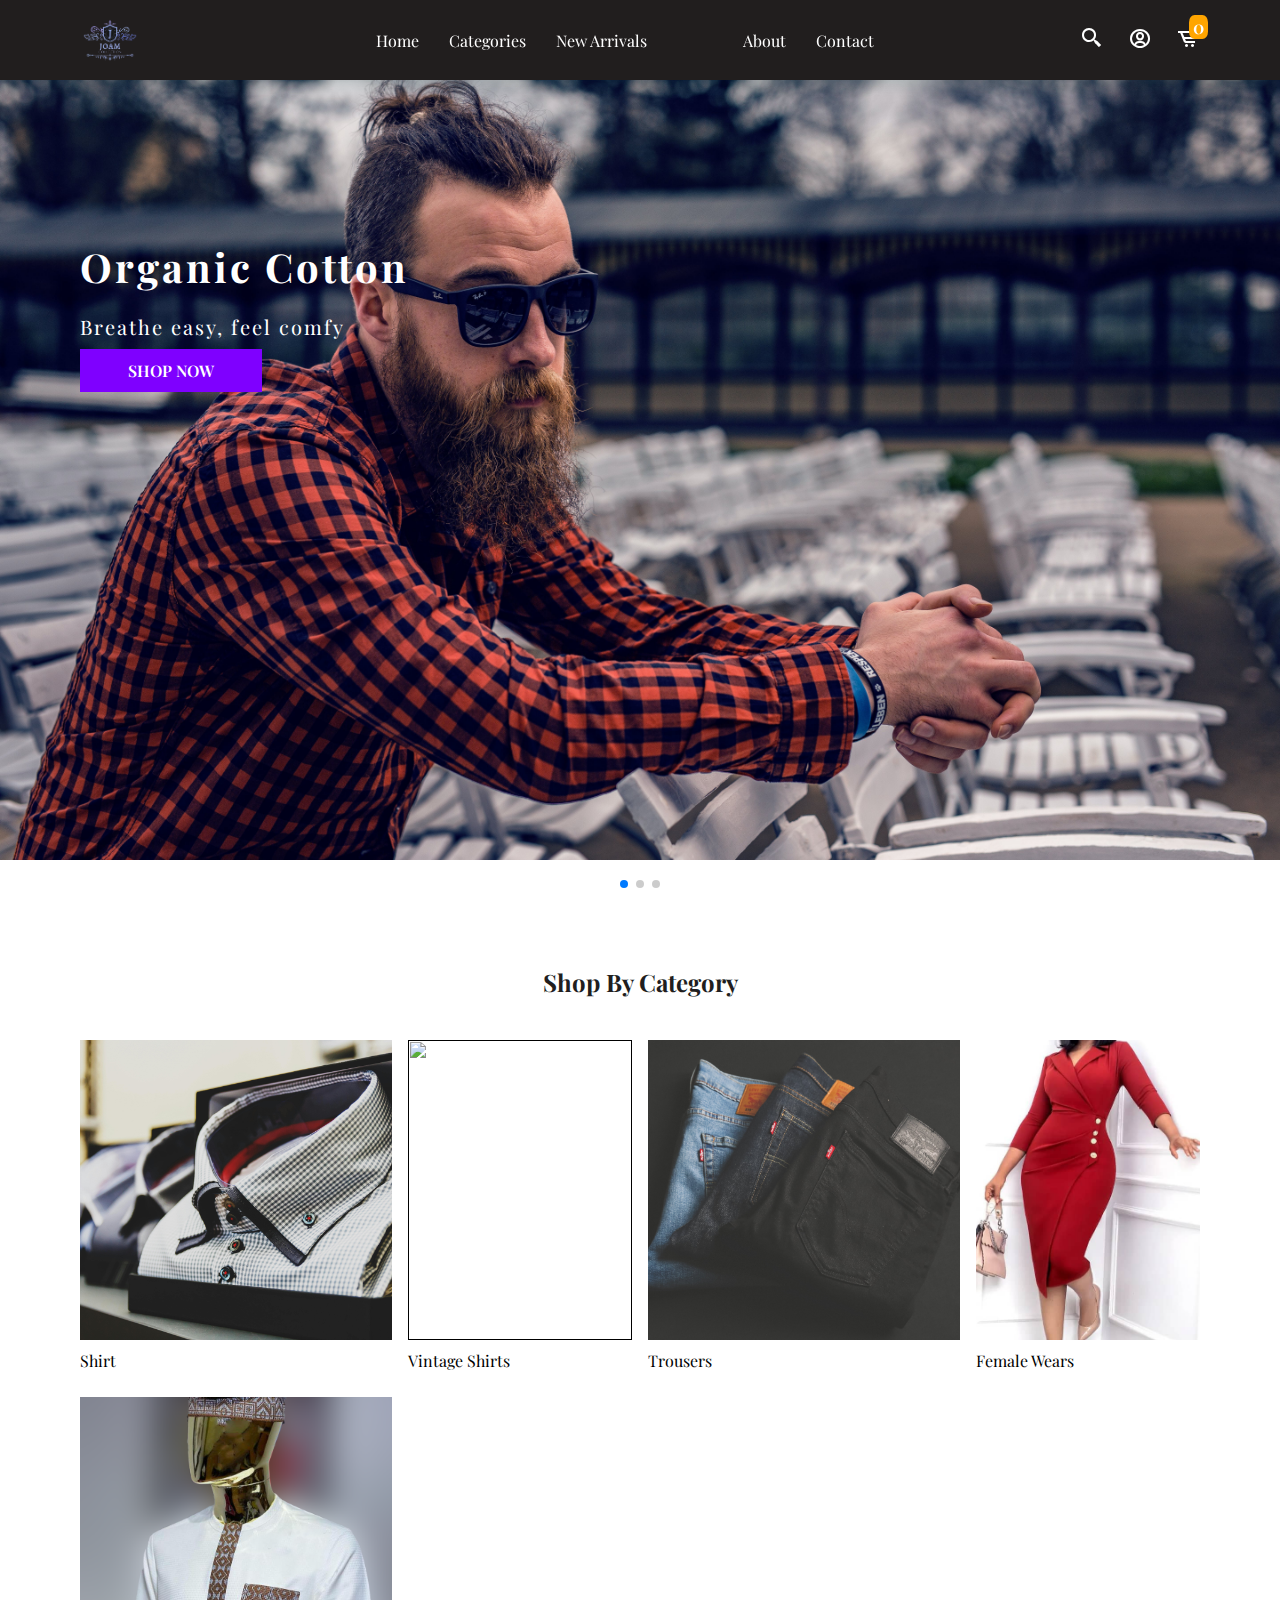
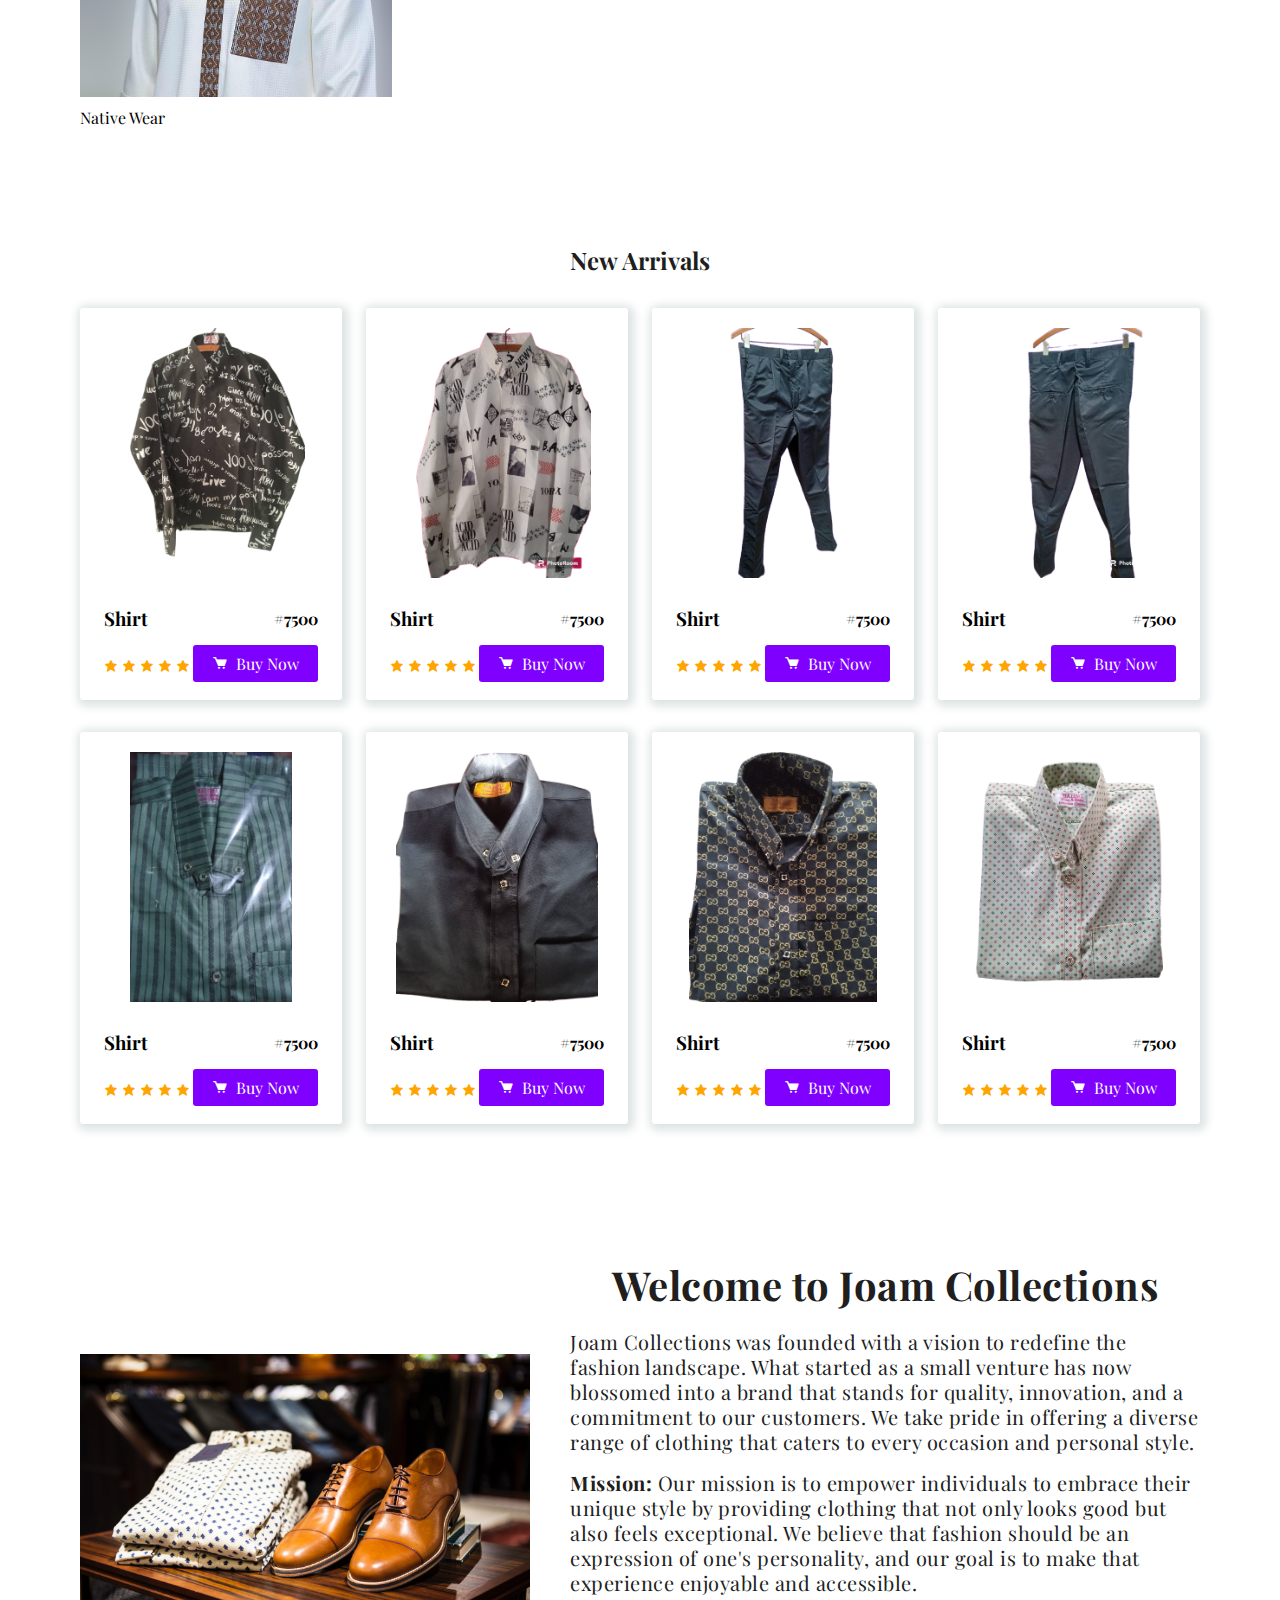
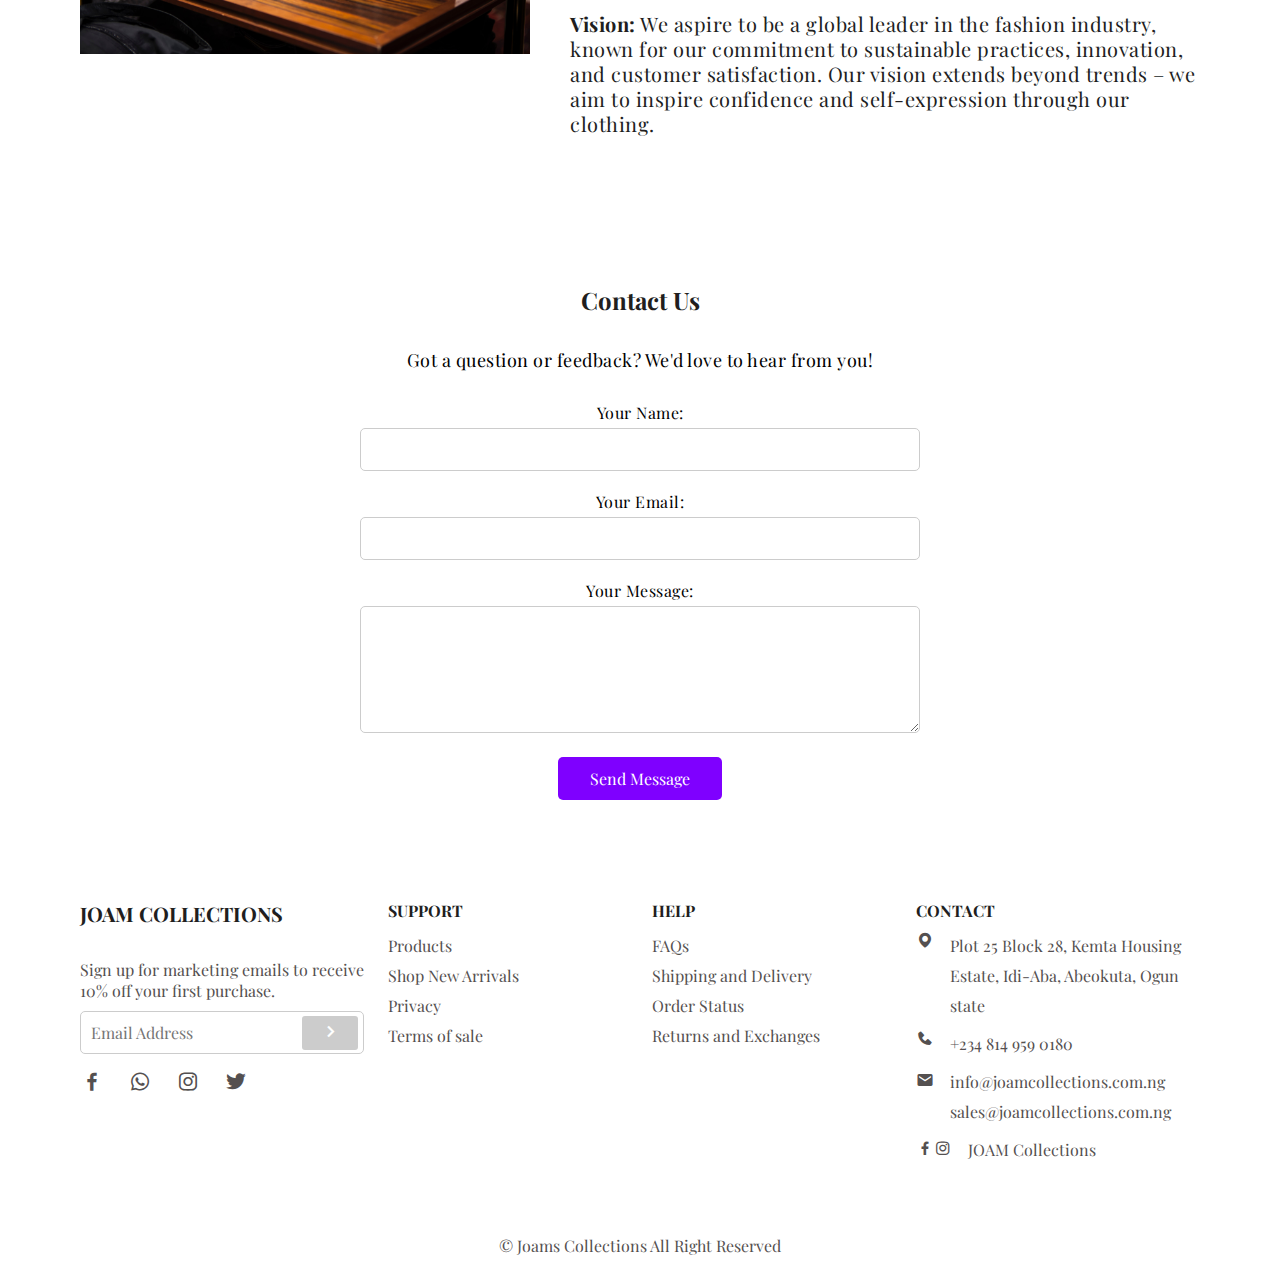
==== commit 8b381e12: "changes made" ====
--- a/index.html
+++ b/index.html
@@ -25,24 +25,12 @@
   <i class='bx bx-x' id="close-icon"></i>
 </div>
     <li><a href="#home" id="nav-element">Home</a></li>
-    <li><a href="#products" id="nav-element">Products</a></li>
-    <li class="dropdown">
-      <a href="javascript:void(0)"  class="dropbtn">Categories</a>
-      <div class="dropdown-content">
-          <a href="#shirts" id="nav-element">Shirts</a>
-           <a href="#vintage" id="nav-element">Vintage</a>
-          <a href="#trousers" id="nav-element">Trousers</a>
-          <a href="#native" id="nav-element">Native Wears</a>
-          <a href="#femalewears" id="nav-element">Female Wears</a>
-      </div>
+    <li>
+      <a href="#categories"  class="categories">Categories</a>
   </li>
    <li><a href="#newarrivals" id="nav-element">New Arrivals</a></li>
-
-
-
     <li class="move"><a href="#about" id="nav-element">About</a></li>
     <li><a href="#contact" id="nav-element">Contact</a></li>
-  
 </ul>
   <div class="navbar-icon">
     <i class='bx bx-search-alt-2'></i>
@@ -91,372 +79,32 @@
     <div class="swiper-button-prev"></div>
     <div class="swiper-pagination"></div>
   </div>
-  <section class="products" id="products">
+  <section class="categories" id="categories">
    <div class="heading">
-    <h2>Our Products</h2>
-   </div>
-
-   <!-- Shirts -->
-
-   <div class="product-container" id="shirts">
- <!-- shirt product 1 -->
-    <div class="product-content">
-   <div class="img-container">
-  <img src="Men shirt 1.png" alt="">
-  <a href="" class="cart-btn"><p><i class='bx bxs-cart'></i>Add to Cart</p></a>
-</div>
-<h3>Cooperate Shirts for men</h3>
-<h4>#7000</h4>  
-</div>
-  <!--shirt product 2 -->
-  <div class="product-content">
-    <div class="img-container">
-   <img src="Men shirt 2.png" alt="">
-   <a href="" class="cart-btn"><p><i class='bx bxs-cart'></i>Add to Cart</p></a>
- </div>
- <h3>Cooperate Shirts for men</h3>
- <h4>#7000</h4> 
- </div>
-    <!-- shirt product 3 -->
-    <div class="product-content">
-      <div class="img-container">
-     <img src="Men shirt 3.png" alt="">
-     <a href="" class="cart-btn"><p><i class='bx bxs-cart'></i>Add to Cart</p></a>
-   </div>
-   <h3>Cooperate Shirts for men</h3>
-   <h4>#7000</h4>  
-   </div>
-      <!--shirt product 4 -->
-    <div class="product-content">
-      <div class="img-container">
-     <img src="Men shirt 4.png" alt="">
-     <a href="" class="cart-btn"><p><i class='bx bxs-cart'></i>Add to Cart</p></a>
-   </div>
-   <h3>Cooperate Shirts for men</h3>
-   <h4>#7000</h4> 
-   </div>
-   <!--shirt product 5 -->
-   <div class="product-content">
-    <div class="img-container">
-   <img src="Men shirt 5.png" alt="">
-   <a href="" class="cart-btn"><p><i class='bx bxs-cart'></i>Add to Cart</p></a>
- </div>
- <h3>Cooperate Shirts for men</h3>
- <h4>#7000</h4> 
- </div>
-   <!--shirt product 6 -->
-   <div class="product-content">
-     <div class="img-container">
-    <img src="Men shirt 6.png" alt="">
-    <a href="" class="cart-btn"><p><i class='bx bxs-cart'></i>Add to Cart</p></a>
-  </div>
-  <h3>Cooperate Shirts for men</h3>
-  <h4>#7000</h4> 
-  </div>
-     <!--shirt product 7 -->
-     <div class="product-content">
-       <div class="img-container">
-      <img src="Men shirt 7.png" alt="">
-      <a href="" class="cart-btn"><p><i class='bx bxs-cart'></i>Add to Cart</p></a>
-    </div>
-    <h3>Cooperate Shirts for men</h3>
-    <h4>#7000</h4> 
-    </div>
-       <!--shirt product 8 -->
-     <div class="product-content">
-       <div class="img-container">
-      <img src="Men shirt 8.png" alt="">
-      <a href="" class="cart-btn"><p><i class='bx bxs-cart'></i>Add to Cart</p></a>
-    </div>
-    <h3>Cooperate Shirts for men</h3>
-    <h4>#7000</h4>  
-    </div>
-    
-    <!--shirt product 9 -->
-    <div class="product-content">
-      <div class="img-container">
-     <img src="F men shirt 10.png" alt="">
-     <a href="" class="cart-btn"><p><i class='bx bxs-cart'></i>Add to Cart</p></a>
-   </div>
-   <h3>Cooperate Shirts for men</h3>
-   <h4>#7000</h4> 
-   </div>
-      <!--shirt product 10 -->
-      <div class="product-content">
-        <div class="img-container">
-       <img src="F men shirt 9.png" alt="">
-       <a href="" class="cart-btn"><p><i class='bx bxs-cart'></i>Add to Cart</p></a>
-     </div>
-     <h3>Cooperate Shirts for men</h3>
-     <h4>#7000</h4> 
-     </div>
-        <!--shirt product 11 -->
-    <div class="product-content">
-      <div class="img-container">
-     <img src="F men shirt 8.png" alt="">
-     <a href="" class="cart-btn"><p><i class='bx bxs-cart'></i>Add to Cart</p></a>
-   </div>
-   <h3>Cooperate Shirts for men</h3>
-   <h4>#7000</h4> 
-   </div>
-   
-    <!--shirt product 12 -->
-    <div class="product-content">
-      <div class="img-container">
-     <img src="F men shirt 6.png" alt="">
-     <a href="" class="cart-btn"><p><i class='bx bxs-cart'></i>Add to Cart</p></a>
-   </div>
-   <h3>Cooperate Shirts for men</h3>
-   <h4>#7000</h4>  
-   </div>
-
-    <!--shirt product 13 -->
-    <div class="product-content">
-      <div class="img-container">
-     <img src="Men shirt 9.png" alt="">
-     <a href="" class="cart-btn"><p><i class='bx bxs-cart'></i>Add to Cart</p></a>
-   </div>
-   <h3>Cooperate Shirts for men</h3>
-   <h4>#7000</h4>  
-   </div>
-    <!--shirt product 14 -->
-    <div class="product-content">
-      <div class="img-container">
-     <img src="Men shirt 11.png" alt="">
-     <a href="" class="cart-btn"><p><i class='bx bxs-cart'></i>Add to Cart</p></a>
-   </div>
-   <h3>Cooperate Shirts for men</h3>
-   <h4>#7000</h4> 
-   </div>
-    <!--shirt product 15 -->
-    <div class="product-content">
-      <div class="img-container">
-     <img src="F men shirt 8.png" alt="">
-     <a href="" class="cart-btn"><p><i class='bx bxs-cart'></i>Add to Cart</p></a>
-   </div>
-   <h3>Cooperate Shirts for men</h3>
-   <h4>#7000</h4> 
-   </div>
-    <!--shirt product 16 -->
-    <div class="product-content">
-      <div class="img-container">
-     <img src="F men shirt 7.png" alt="">
-     <a href="" class="cart-btn"><p><i class='bx bxs-cart'></i>Add to Cart</p></a>
-   </div>
-   <h3>Cooperate Shirts for men</h3>
-   <h4>#7000</h4> 
-   </div>
-    <!--shirt product 17 -->
-    <div class="product-content">
-      <div class="img-container">
-     <img src="F men shirt 6.png" alt="">
-     <a href="" class="cart-btn"><p><i class='bx bxs-cart'></i>Add to Cart</p></a>
-   </div>
-   <h3>Cooperate Shirts for men</h3>
-   <h4>#7000</h4> 
-   </div>
-    <!--shirt product 18 -->
-    <div class="product-content">
-      <div class="img-container">
-     <img src="F men shirt 5.png" alt="">
-     <a href="" class="cart-btn"><p><i class='bx bxs-cart'></i>Add to Cart</p></a>
-   </div>
-   <h3>Cooperate Shirts for men</h3>
-   <h4>#7000</h4> 
-   </div>
-  </div>
-
-   <!--Vintage Shirts -->
-
-   <div class="product-container" id="vintage">
-    <!-- Vintage product 1 -->
-    <div class="product-content">
-   <div class="img-container">
-  <img src="Vintage 1.png" alt="">
-  <a href="" class="cart-btn"><p><i class='bx bxs-cart'></i>Add to Cart</p></a>
-</div>
-<h3>Vintage Shirt</h3>
-  <h4>#6000</h4> 
-</div>
-  <!--Vintage product 2 -->
-  <div class="product-content">
-    <div class="img-container">
-   <img src="Vintage 2.png" alt="">
-   <a href="" class="cart-btn"><p><i class='bx bxs-cart'></i>Add to Cart</p></a>
- </div>
- <h3>Vintage Shirt</h3>
-  <h4>#6000</h4> 
- </div>
-    <!-- Vintage product 3 -->
-    <div class="product-content">
-      <div class="img-container">
-     <img src="Vintage 3.png" alt="">
-     <a href="" class="cart-btn"><p><i class='bx bxs-cart'></i>Add to Cart</p></a>
-   </div>
-   <h3>Vintage Shirt</h3>
-   <h4>#6000</h4>  
-   </div>
-      <!--Vintage product 4 -->
-    <div class="product-content">
-      <div class="img-container">
-     <img src="Vintage 4.png" alt="">
-     <a href="" class="cart-btn"><p><i class='bx bxs-cart'></i>Add to Cart</p></a>
-   </div>
-   <h3>Vintage Shirt</h3>
-   <h4>#6000</h4> 
-   </div>
-   <!--Vintage product 5 -->
-   <div class="product-content">
-    <div class="img-container">
-   <img src="Vintage 5.png" alt="">
-   <a href="" class="cart-btn"><p><i class='bx bxs-cart'></i>Add to Cart</p></a>
- </div>
- <h3>Vintage Shirt</h3>
- <h4>#7000</h4> 
- </div>
-   <!--Vintage product 6 -->
-   <div class="product-content">
-     <div class="img-container">
-    <img src="Vintage 6.png" alt="">
-    <a href="" class="cart-btn"><p><i class='bx bxs-cart'></i>Add to Cart</p></a>
-  </div>
-  <h3>Vintage Shirt</h3>
-  <h4>#6000</h4> 
-  </div>
-     <!--Vintage product 7 -->
-     <div class="product-content">
-       <div class="img-container">
-      <img src="Vintage dress.jpg" alt="">
-      <a href="" class="cart-btn"><p><i class='bx bxs-cart'></i>Add to Cart</p></a>
-    </div>
-    <h3>Vintage shirt dress</h3>
-    <h4>#6000</h4> 
-    </div>
-  </div>
-
-  <!-- trousers -->
-
-  <div class="product-container" id="trousers">
-    <!-- Trouser product 1 -->
-    <div class="product-content">
-   <div class="img-container">
-  <img src="Beltless trouser.png" alt="">
-  <a href="" class="cart-btn"><p><i class='bx bxs-cart'></i>Add to Cart</p></a>
-</div>
-  <h3>Beltless Pant Trouser</h3>
-  <h4>#5000</h4> 
-</div>
-  <!--Trouser product 2 -->
-  <div class="product-content">
-    <div class="img-container">
-   <img src="Beltless trouser 2.png" alt="">
-   <a href="" class="cart-btn"><p><i class='bx bxs-cart'></i>Add to Cart</p></a>
- </div>
-   <h3>Beltless Pant Trouser</h3>
-   <h4>#5000</h4> 
- </div>
-    <!-- Trouser product 3 -->
-    <div class="product-content">
-      <div class="img-container">
-     <img src="Jean trouser.png" alt="">
-     <a href="" class="cart-btn"><p><i class='bx bxs-cart'></i>Add to Cart</p></a>
-   </div>
-     <h3>Jean Trouser</h3>
-     <h4>#5000</h4> 
-   </div>
-      <!--Trouser product 4 -->
-    <div class="product-content">
-      <div class="img-container">
-     <img src="Jean trouser 2.png" alt="">
-     <a href="" class="cart-btn"><p><i class='bx bxs-cart'></i>Add to Cart</p></a>
-   </div>
-     <h3>Jean Trouser</h3>
-     <h4>#5000</h4> 
-   </div>
-  </div>
-
-    <!-- Native wears -->
-
-    <div class="product-container" id="native">
-      <!-- Native product 1 -->
-      <div class="product-content">
-     <div class="img-container">
-    <img src="Native gown.jpg" alt="">
-    <a href="" class="cart-btn"><p><i class='bx bxs-cart'></i>Add to Cart</p></a>
-  </div>
-    <h3>Native</h3>
-    <h4>#7500</h4> 
-  </div>
-    <!--Native product 2 -->
-    <div class="product-content">
-      <div class="img-container">
-     <img src="Native 8.jpg" alt="">
-     <a href="" class="cart-btn"><p><i class='bx bxs-cart'></i>Add to Cart</p></a>
-   </div>
-     <h3>Native</h3>
-     <h4>#7500</h4> 
-   </div>
-      <!-- Native product 3 -->
-      <div class="product-content">
-        <div class="img-container">
-       <img src="Native 7.jpg" alt="">
-       <a href="" class="cart-btn"><p><i class='bx bxs-cart'></i>Add to Cart</p></a>
-     </div>
-       <h3>Native</h3>
-       <h4>#7500</h4> 
-     </div>
-        <!--Native product 4 -->
-      <div class="product-content">
-        <div class="img-container">
-       <img src="Native 6.jpg" alt="">
-       <a href="" class="cart-btn"><p><i class='bx bxs-cart'></i>Add to Cart</p></a>
-     </div>
-       <h3>Native</h3>
-       <h4>#7500</h4> 
-     </div>
-    </div>
-
-        <!-- Female wears -->
-
-        <div class="product-container" id="femalewears">
-          <!-- female product 1 -->
-          <div class="product-content">
-         <div class="img-container">
-        <img src="Ladies gown.jpg" alt="">
-        <a href="" class="cart-btn"><p><i class='bx bxs-cart'></i>Add to Cart</p></a>
-      </div>
-        <h3>Ladies Gown</h3>
-        <h4>#8500</h4> 
-      </div>
-        <!--female product 2 -->
-        <div class="product-content">
-          <div class="img-container">
-         <img src="Ladies gown 2.jpg" alt="">
-         <a href="" class="cart-btn"><p><i class='bx bxs-cart'></i>Add to Cart</p></a>
-       </div>
-         <h3>Ladies Gown</h3>
-         <h4>#8500</h4> 
-       </div>
-          <!-- female product 3 -->
-          <div class="product-content">
-            <div class="img-container">
-           <img src="Ladies gown 3.jpg" alt="">
-           <a href="" class="cart-btn"><p><i class='bx bxs-cart'></i>Add to Cart</p></a>
-         </div>
-           <h3>Ladies Gown</h3>
-           <h4>#8500</h4> 
-         </div>
-         <!-- female product 4 -->
-         <div class="product-content">
-          <div class="img-container">
-         <img src="vin.jpg" alt="">
-         <a href="" class="cart-btn"><p><i class='bx bxs-cart'></i>Add to Cart</p></a>
-       </div>
-         <h3>Ladies Gown</h3>
-         <h4>#8500</h4> 
-       </div>
-        </div>
-
+    <h2>Shop By Category</h2>
+   </div>
+   <div class="category-container">
+    <div class="category-box">
+      <a href=""><img src="shirt category.jpg" alt=""></a>
+      <a href="">Shirt</a>
+    </div>
+    <div class="category-box">
+      <a href=""><img src="vintage shirt-category.jpg" alt=""></a>
+     <a href="">Vintage Shirts</a>
+    </div>
+    <div class="category-box">
+      <a href=""><img src="slider image3.jpg" alt=""></a>
+      <a href="">Trousers</a>
+    </div>
+    <div class="category-box">
+      <a href=""><img src="Ladies gown 2.jpg" alt=""></a>
+     <a href="">Female Wears</a>
+    </div>
+    <div class="category-box">
+       <a href=""><img src="agbada.png" alt=""></a>
+      <a href="">Native Wear</a>
+    </div>
+   </div>
   </section>
 
   <!-- cart -->
--- a/style.css
+++ b/style.css
@@ -209,6 +209,34 @@
     height: 100%;
 }
 
+/* Category-page */
+
+.category-container{
+    display: grid;
+    grid-template-columns: repeat(auto-fit, minmax(14rem, auto));
+    gap: 1rem; 
+}
+
+.category-container img{
+    object-fit: cover;
+    object-position: center;
+    padding: 0;
+    height: 300px;
+}
+.category-box a{
+    margin-top: 10px;
+    font-weight: 700px;
+    color: black;
+}
+.category-container a{
+    display: flex;
+    align-items: start;
+}   
+.category-box img:hover{
+    border-bottom: 3px solid brown;
+}
+
+
 /* Product Page */
 .product-container{
 display: grid;
@@ -219,7 +247,6 @@
 .product-container .img-container{
 position: relative;
 cursor: pointer;
-/* height: 68%; */
 overflow: hidden;
 margin-top: 4rem;
 }
@@ -629,6 +656,125 @@
 .track-form span{
     color: #ccc;
 }
+.search{
+    position: relative;
+    width: 700px;
+}
+
+/* Category display */
+.search input{
+    outline: none;
+    width: 600px;
+    
+}
+.search input::placeholder{
+    padding: 0 40px;
+} 
+.search .bx-search-alt-2{
+    position: absolute;
+    left: 15px;
+    z-index: 1;
+    bottom: 10px;
+    font-size: 20px;
+
+}
+.search .bx-x{
+    position: absolute;
+    right: 110px;
+    z-index: 1;
+    bottom: 10px;
+    font-size: 20px;
+    
+}
+.search a{
+    position: absolute;
+    right: 10px;
+    background: orange;
+    border-radius: 5px;
+    padding: 10px 15px;
+    color: white;
+
+}
+.shirt-container{
+    padding-top: 50px; 
+}
+.side-container{
+ padding-top: 20px; 
+ z-index: 1;
+}
+.side-container a{
+ color: black;
+ font-size: 16px;
+ line-height: 1.2;
+ font-weight: 500;
+}
+.side-container li{
+    margin-bottom: 20px;
+}
+.shirt-display{
+    display: grid;
+    grid-template-columns: repeat(auto-fit, minmax(150px, auto));
+   gap: 1rem;
+}
+
+.shirt-sample img{
+    height: 250px;
+    object-fit: contain;
+    object-position: center;
+    
+}
+.shirt-sample{
+    box-shadow: 0 3px 5px 0 rgba(0,0,0,0.2);
+    height: 360px;
+    padding: 0 5px 5px 5px;
+    cursor: pointer;
+    
+}
+.shirt-sample:hover a{
+    visibility: visible;
+}
+
+.shirt-sample a{
+  text-align: center;
+  justify-content: center;
+  color: white;
+  margin-top: 10px;
+  font-size: 16px;
+  display: flex;
+  background: var(--secondary-color);
+  padding: 10px 20px;
+  border-radius: 5px;
+  visibility: hidden;
+
+}
+ .shirt-container{
+    position: relative;
+    width: 100%;
+    height: 100vh;
+    top: 0;
+    right: 0;
+}
+
+.shirt-display{
+    position: absolute;
+    width: 85%;
+    min-height: 100px;
+    top: 0;
+    overflow: auto;
+    right: 0;
+    padding: 50px 15px;
+    box-shadow: 0 3px 5px 0 rgba(0,0,0,0.2);
+    
+}
+.sample-details h5{
+    padding-top: 10px;
+    color: orange;
+    font-size: 16px;
+}
+.category-list .bx{
+    visibility: hidden;
+}
+
 
 /* Responsiveness */
 
@@ -837,5 +983,135 @@
    }
 }
 
-
-
+/* Category Responsiveness */
+@media (max-width: 994px){
+.search input{
+   width: 70%; 
+   margin-left: 70px;
+}
+.search .bx-search-alt-2{
+    left: 90px;
+}
+.search .bx-x{
+    right: 145px;    
+}
+
+}
+@media (max-width: 946px){
+    .search{
+        visibility: hidden;
+    }
+    .search .bx-x{
+        right: 130px;    
+    }
+  .search{
+    width: 550px;
+  } 
+  
+   .navbar h2{
+   margin-bottom: 2rem;
+   }
+   .category-list li a{
+    color: var(--main-color);
+    margin-bottom: 1.5rem;
+    text-transform: capitalize;
+    font-size: 16px;
+    font-weight: 600;
+  
+   }
+   header{
+    padding-left: 40px;
+    padding-right: 40px;
+   }
+ .containerr{
+    padding: 50px 40px;
+ }
+
+.shirt-container{
+   
+}
+ .side-container{
+   
+    left: 20px;
+    width: 30%;
+    height: 40%;
+ }
+ .shirt-display{
+    width: 70%;
+ }
+}
+@media (max-width: 768px){
+    .category-list{
+        position: absolute;
+        top: 0;
+        right: 70%;
+        left: -70%;
+        width: 30%;
+        height: 70vh;
+        background: white;
+        display: block;
+        padding-top: 70px;
+        transition: 0.3s;
+        margin-left: 0;
+       }
+      
+        .shirt-display{
+            grid-template-columns: 1fr 1fr;
+            width: 100%;
+         }
+       .category-list.active{
+        left: 0;
+       }
+       .category-list .bx{
+        visibility: visible;
+        display: flex;
+        align-items: end;
+        justify-content: end;
+        font-size: 20px;
+    }
+    .shirt-sample a{
+        visibility: visible;
+      }   
+      
+
+}
+
+@media (max-width: 828px){
+    .category-container{
+        display: grid;
+        grid-template-columns: repeat(auto-fit, minmax(12rem, 2fr));
+        row-gap: 1.5rem;
+    
+    }
+    
+    .category-container img{ 
+        height: 250px;
+    }  
+}
+@media (max-width: 804px){
+   .footerc{
+    margin-top: 80px;
+   }
+}
+@media (max-width: 461px){
+    .category-container{
+        grid-template-columns: 1fr 1fr;
+    } 
+    .category-container img{ 
+        height: 250px;
+    } 
+   .containerr{
+    padding: 50px 20px;
+   }
+    header{
+        padding-left: 20px;
+        padding-right: 20px;
+    }
+    .shirt-sample a{
+        font-size: 13px;
+      }
+      .shirt-display{
+        margin-bottom: ;
+      }
+}
+
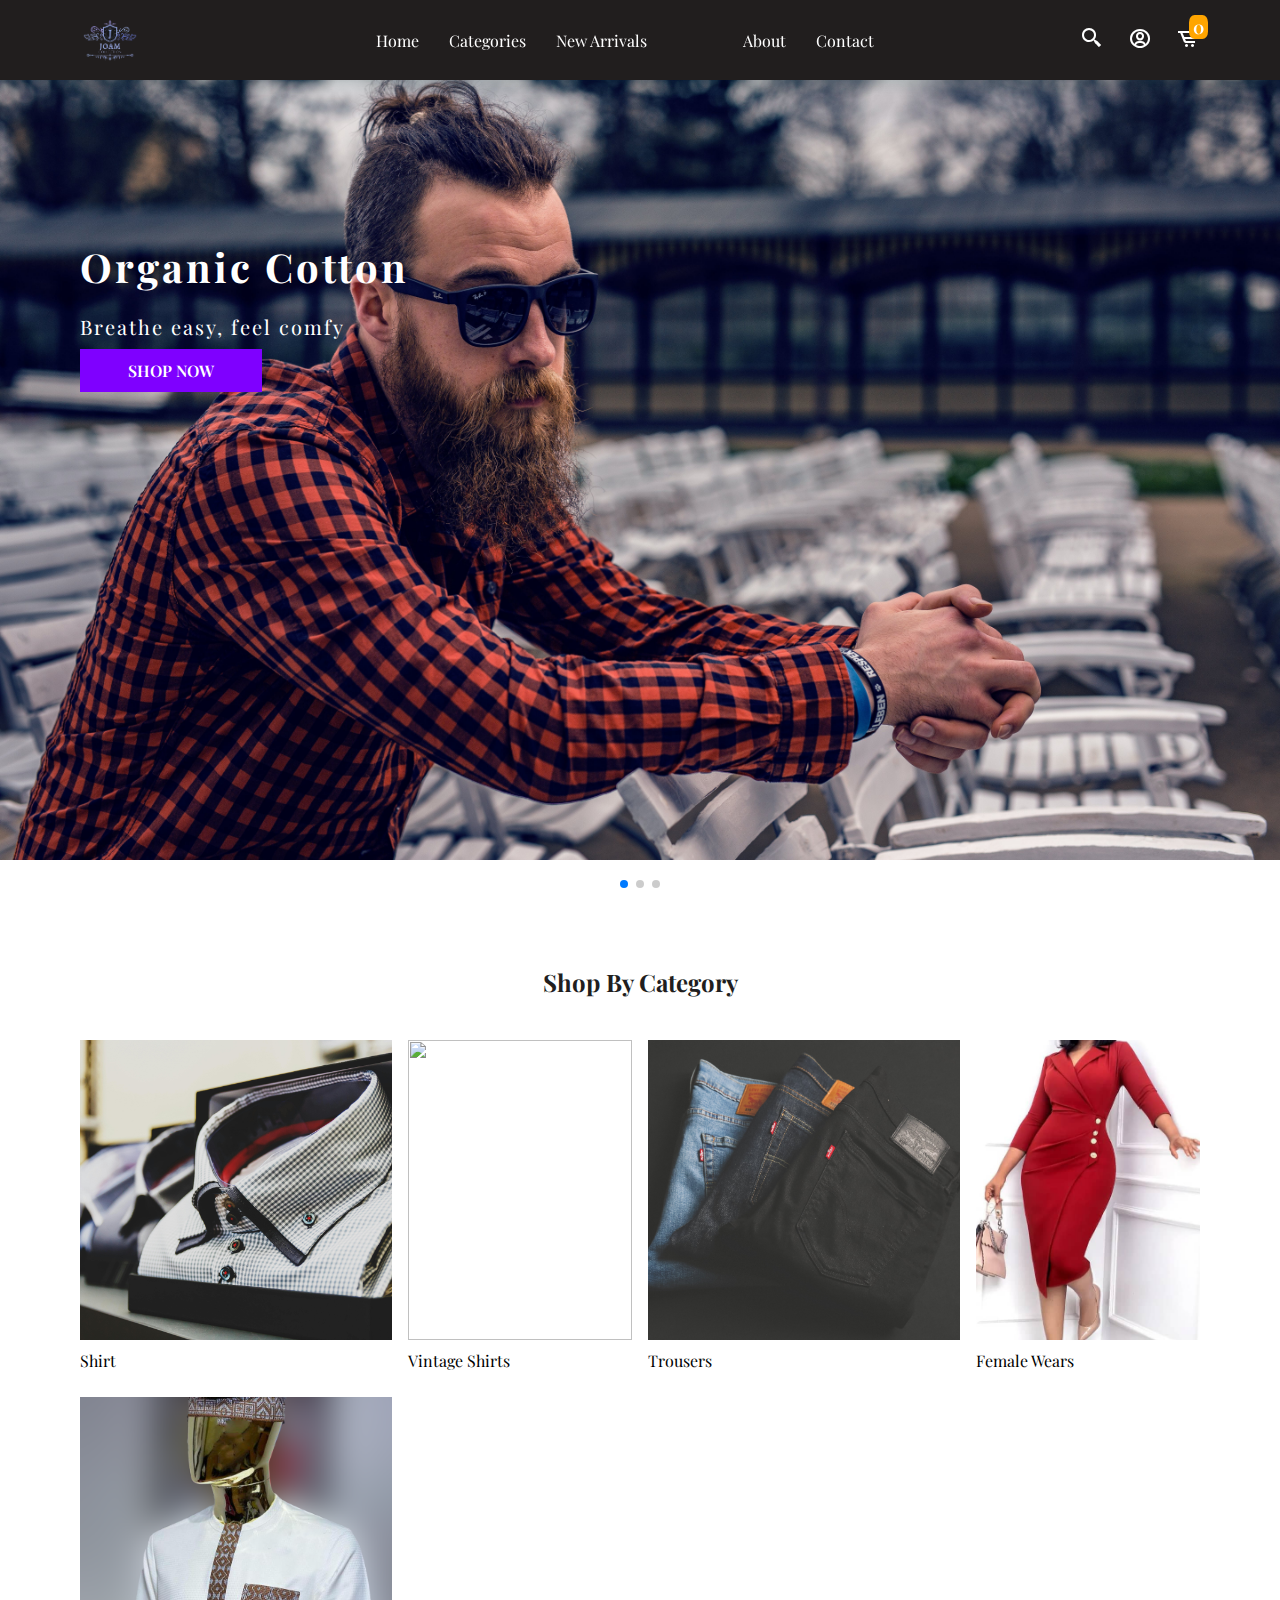
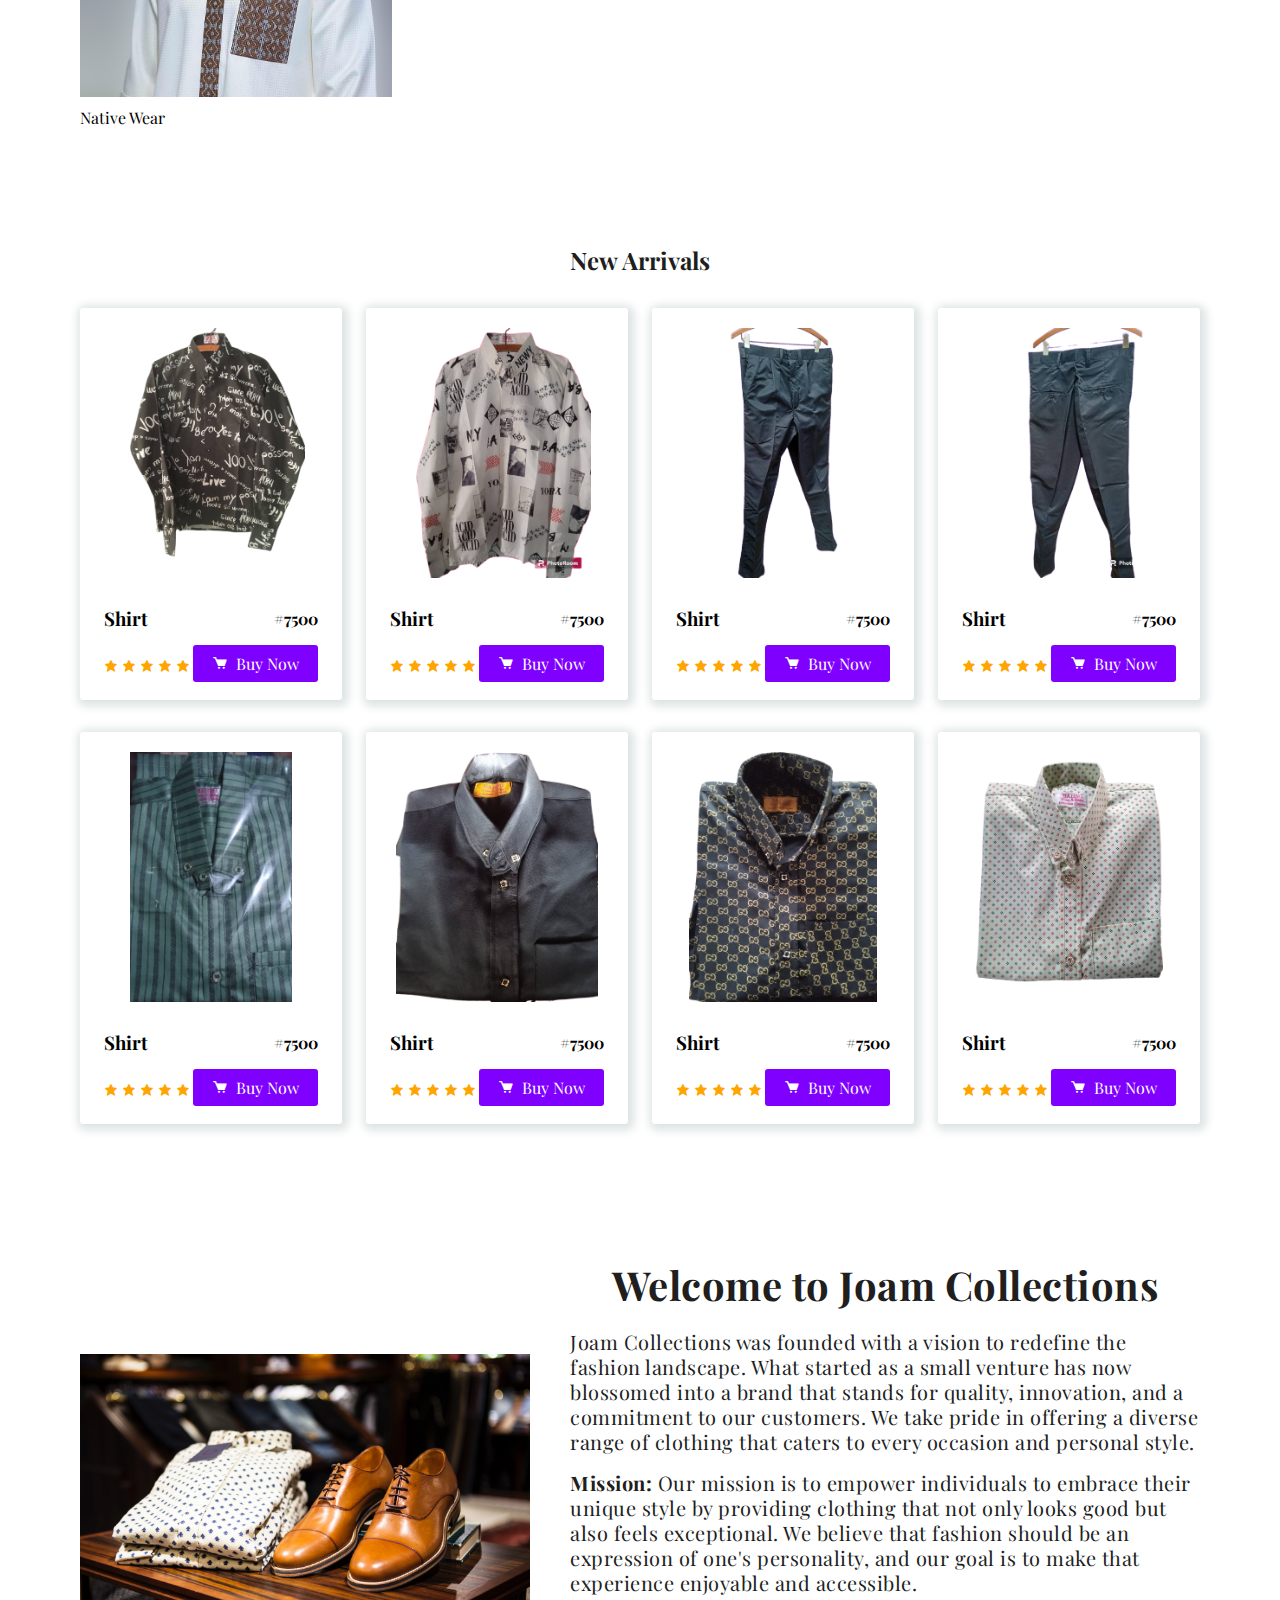
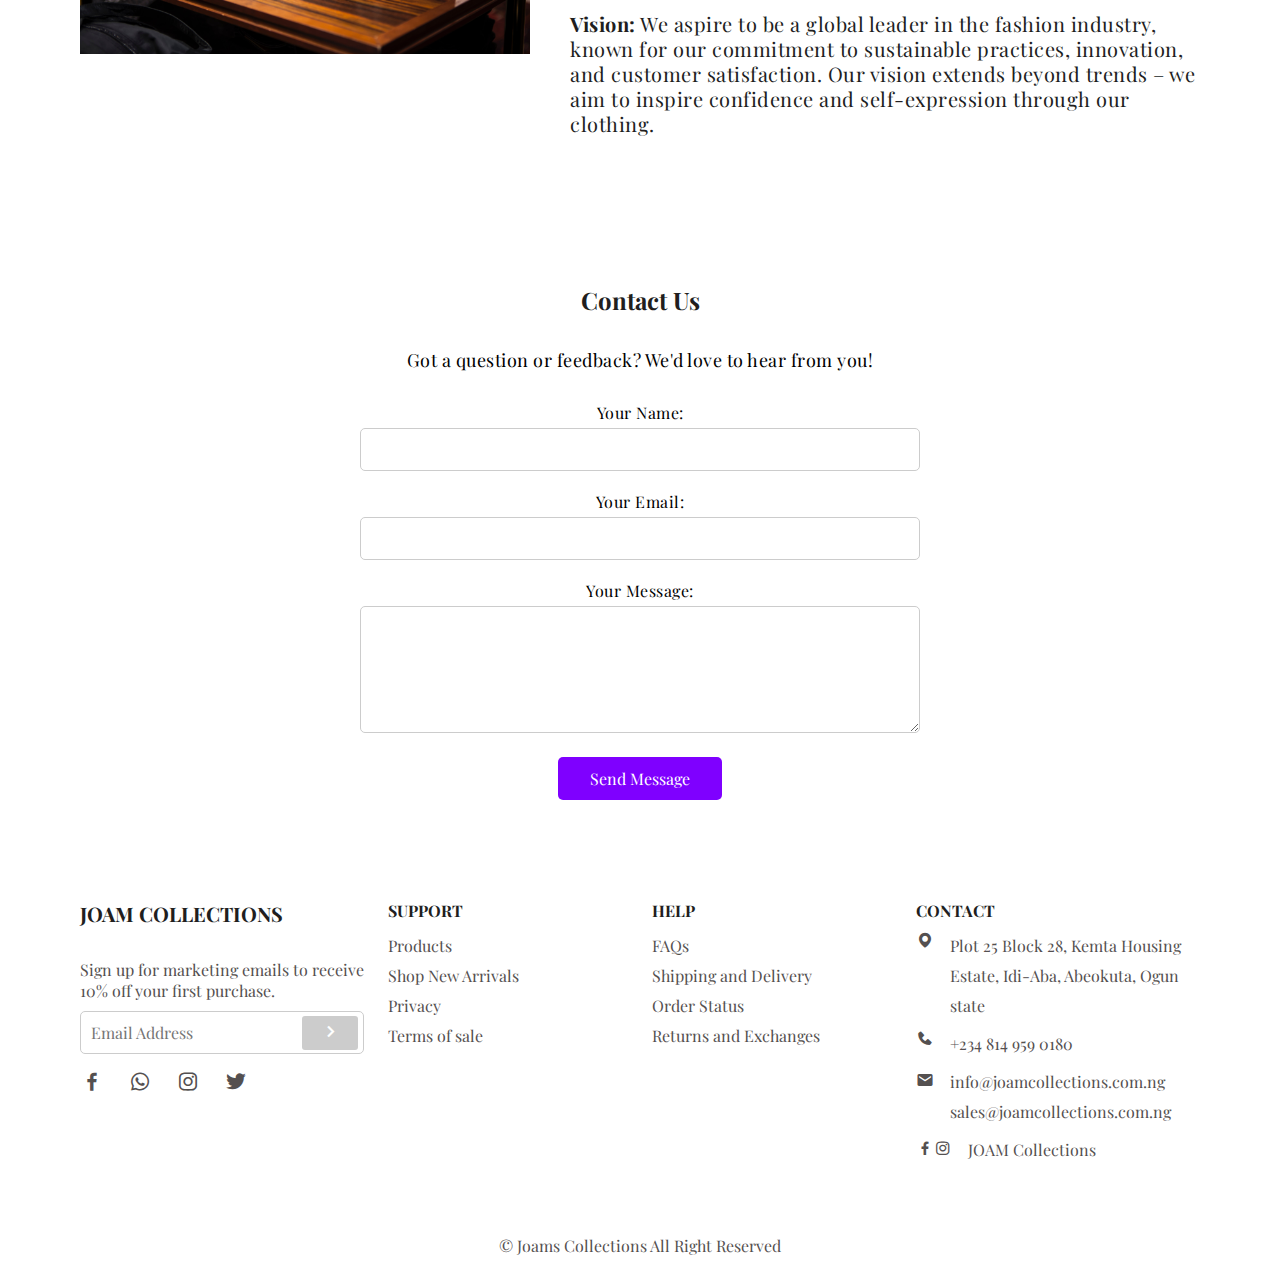
==== commit bab7e91f: "changes" ====
--- a/index.html
+++ b/index.html
@@ -37,7 +37,7 @@
     <a href="tracker.html"><i class='bx bx-user-circle'></i></a>
     <div class="cart-item">
       <i class='bx bx-cart-alt'></i>
-      <span class="count">0</span>
+      <span class="count" id="count">0</span>
     </div>
     </div>
 </header>
@@ -85,12 +85,12 @@
    </div>
    <div class="category-container">
     <div class="category-box">
-      <a href=""><img src="shirt category.jpg" alt=""></a>
-      <a href="">Shirt</a>
-    </div>
-    <div class="category-box">
-      <a href=""><img src="vintage shirt-category.jpg" alt=""></a>
-     <a href="">Vintage Shirts</a>
+      <a href="shirt-category.html"><img src="shirt category.jpg" alt=""></a>
+      <a href="shirt-category.html">Shirt</a>
+    </div>
+    <div class="category-box">
+      <a href="vintage.html"><img src="vintage shirt-category.jpg" alt=""></a>
+     <a href="vintage.html">Vintage Shirts</a>
     </div>
     <div class="category-box">
       <a href=""><img src="slider image3.jpg" alt=""></a>
@@ -391,5 +391,7 @@
     <script src="https://unpkg.com/swiper/swiper-bundle.min.js"></script>
     <script src="https://cdn.jsdelivr.net/npm/bootstrap@5.3.2/dist/js/bootstrap.bundle.min.js" integrity="sha384-C6RzsynM9kWDrMNeT87bh95OGNyZPhcTNXj1NW7RuBCsyN/o0jlpcV8Qyq46cDfL" crossorigin="anonymous"></script>
     <script src="script.js"></script>
+    <script src="update.js"></script>
+    <script src="script2.js"></script>
   </body>
 </html>
--- a/style.css
+++ b/style.css
@@ -702,6 +702,9 @@
  padding-top: 20px; 
  z-index: 1;
 }
+.side-container h3{
+    visibility: hidden;
+   }
 .side-container a{
  color: black;
  font-size: 16px;
@@ -730,21 +733,26 @@
     cursor: pointer;
     
 }
-.shirt-sample:hover a{
+.shirt-sample:hover button{
     visibility: visible;
 }
 
-.shirt-sample a{
+.shirt-sample button{
   text-align: center;
   justify-content: center;
+  outline: none;
+  border: none;
   color: white;
-  margin-top: 10px;
-  font-size: 16px;
+  width: 90%;
+  font-size: 13px;
   display: flex;
   background: var(--secondary-color);
   padding: 10px 20px;
+  margin: 10px auto;
   border-radius: 5px;
   visibility: hidden;
+  text-transform: uppercase;
+  cursor: pointer;
 
 }
  .shirt-container{
@@ -984,6 +992,27 @@
 }
 
 /* Category Responsiveness */
+@media (max-width: 1417px){
+    .shirt-sample button{
+        padding: 10px 35px;
+      }
+     
+@media (max-width: 1338px){
+    .shirt-sample button{
+        padding: 10px 30px;
+      }
+}
+@media (max-width: 1288px){
+    .shirt-sample button{
+        padding: 10px 25px;
+      }
+}
+@media (max-width: 1215px){
+    .shirt-sample button{
+        padding: 10px 20px;
+        font-size: 14px;
+      }
+}
 @media (max-width: 994px){
 .search input{
    width: 70%; 
@@ -1027,9 +1056,7 @@
     padding: 50px 40px;
  }
 
-.shirt-container{
-   
-}
+
  .side-container{
    
     left: 20px;
@@ -1041,16 +1068,22 @@
  }
 }
 @media (max-width: 768px){
+    .side-container h3{
+        visibility: visible;
+       }
     .category-list{
+        
         position: absolute;
-        top: 0;
-        right: 70%;
+        top: -6%;
+        right: 76%;
         left: -70%;
-        width: 30%;
+        width: 50%;
         height: 70vh;
         background: white;
-        display: block;
-        padding-top: 70px;
+        z-index: 1001;
+        padding-top: 50px;
+        padding-right: 10px;
+        padding-left: 20px;
         transition: 0.3s;
         margin-left: 0;
        }
@@ -1060,7 +1093,10 @@
             width: 100%;
          }
        .category-list.active{
-        left: 0;
+        left: -6%;
+        position: fixed;
+        padding: 40px;
+        padding-top: 80px;
        }
        .category-list .bx{
         visibility: visible;
@@ -1069,13 +1105,27 @@
         justify-content: end;
         font-size: 20px;
     }
-    .shirt-sample a{
+    .shirt-sample button{
         visibility: visible;
+        width: 90%;
       }   
+      .containerr{
+        margin-bottom: 550px;
+       
+    }      
+
+}
+@media (max-width: 745px){
+    .action-buttons{
+        display: flex;
+        flex-direction: column;
+        gap: 6px;
+      }
+      .action-buttons button{
+      width: 100%;
+      } 
       
-
-}
-
+}
 @media (max-width: 828px){
     .category-container{
         display: grid;
@@ -1091,8 +1141,21 @@
 @media (max-width: 804px){
    .footerc{
     margin-top: 80px;
-   }
-}
+    overflow: auto;
+   }
+  
+}
+}
+@media (max-width: 577px){
+    
+    #modal-content{
+     width: 80%;
+     margin-top: 40%;
+    }
+ }
+ 
+
+
 @media (max-width: 461px){
     .category-container{
         grid-template-columns: 1fr 1fr;
@@ -1107,11 +1170,114 @@
         padding-left: 20px;
         padding-right: 20px;
     }
-    .shirt-sample a{
+    .shirt-sample button{
         font-size: 13px;
       }
-      .shirt-display{
-        margin-bottom: ;
+      .modal-content h2{
+        font-size: 20px;
       }
-}
-
+     
+      
+}
+@media (max-width: 412px){
+    .sample-details span{
+        font-size: 14px;
+    }
+    .sample-details h5{
+        font-size: 14px;
+    }
+    .shirt-sample button{
+        font-size: 11px;
+      }
+     .footer{
+        margin-top: 80px;
+     }
+     .category-list{
+        width: 60%;
+       }
+     
+}
+
+.modal {
+    display: none;
+    position: fixed;
+    z-index: 1;
+    left: 0;
+    top: 0;
+    width: 100%;
+    height: 100vh;
+    background-color: rgba(0,0,0,0.4);
+  }
+  
+  /* Modal Content */
+  .modal-content {
+    background-color: #fefefe;
+    margin: 15% auto;
+    padding: 20px;
+    border-radius: 10px;
+    width: 50%;
+  }
+  .modal-content h2{
+    margin-bottom: 10px;
+  }
+  
+ .options{
+    display: flex;
+    align-items: center;
+    justify-content: space-between;
+    margin-bottom: 20px;
+ }
+  .modal-content .close{
+    display: flex;
+    justify-content: end;
+    cursor: pointer;
+    font-weight: 700;
+  }
+  .second-row{
+    display: flex;
+    align-items: center;
+    justify-content: space-between;
+    margin-bottom: 20px;
+  }
+  
+.quantity-button{
+    display: flex;
+    align-items: center;
+    gap: 10px;
+}
+.quantity p{
+    font-size: 18px;
+}
+.size select{
+    border: 1px solid var(--secondary-color);
+    outline: none;
+    border-radius: 5px;
+    padding: 5px 10px;
+}
+  .quantity button{
+    padding: 5px;
+    padding-left: 15px;
+    padding-right: 15px;
+    border: 1px solid var(--secondary-color);
+    cursor: pointer;
+    outline: none;
+    border-radius: 5px;
+  }
+  .quantity input{
+    width: 30px;
+    height: 33px;
+  }
+  .action-buttons{
+    display: flex;
+    justify-content: space-between;
+    align-items: center;
+  }
+  .action-buttons button{
+    padding: 10px 20px;
+   background: var(--secondary-color); 
+   color: white;
+   outline: none;
+   border: none;
+   cursor: pointer;
+   border-radius: 5px;
+  }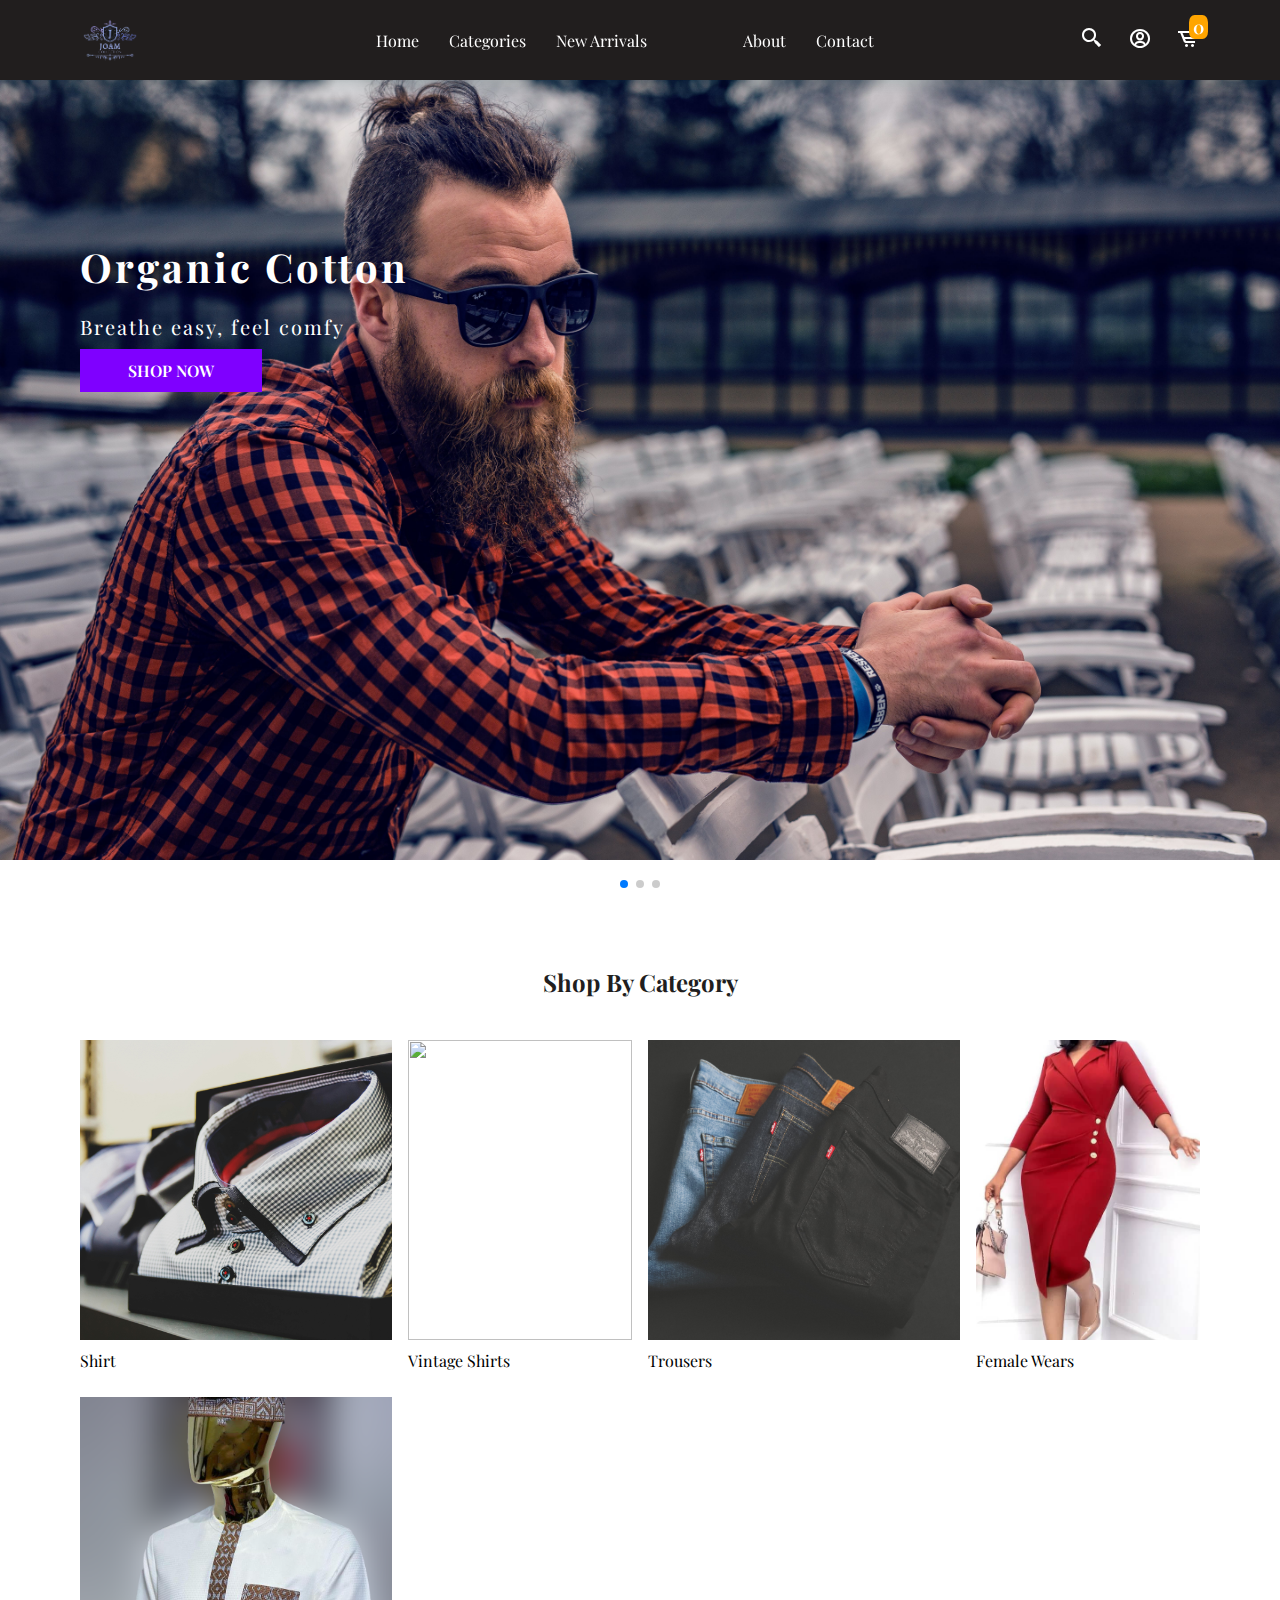
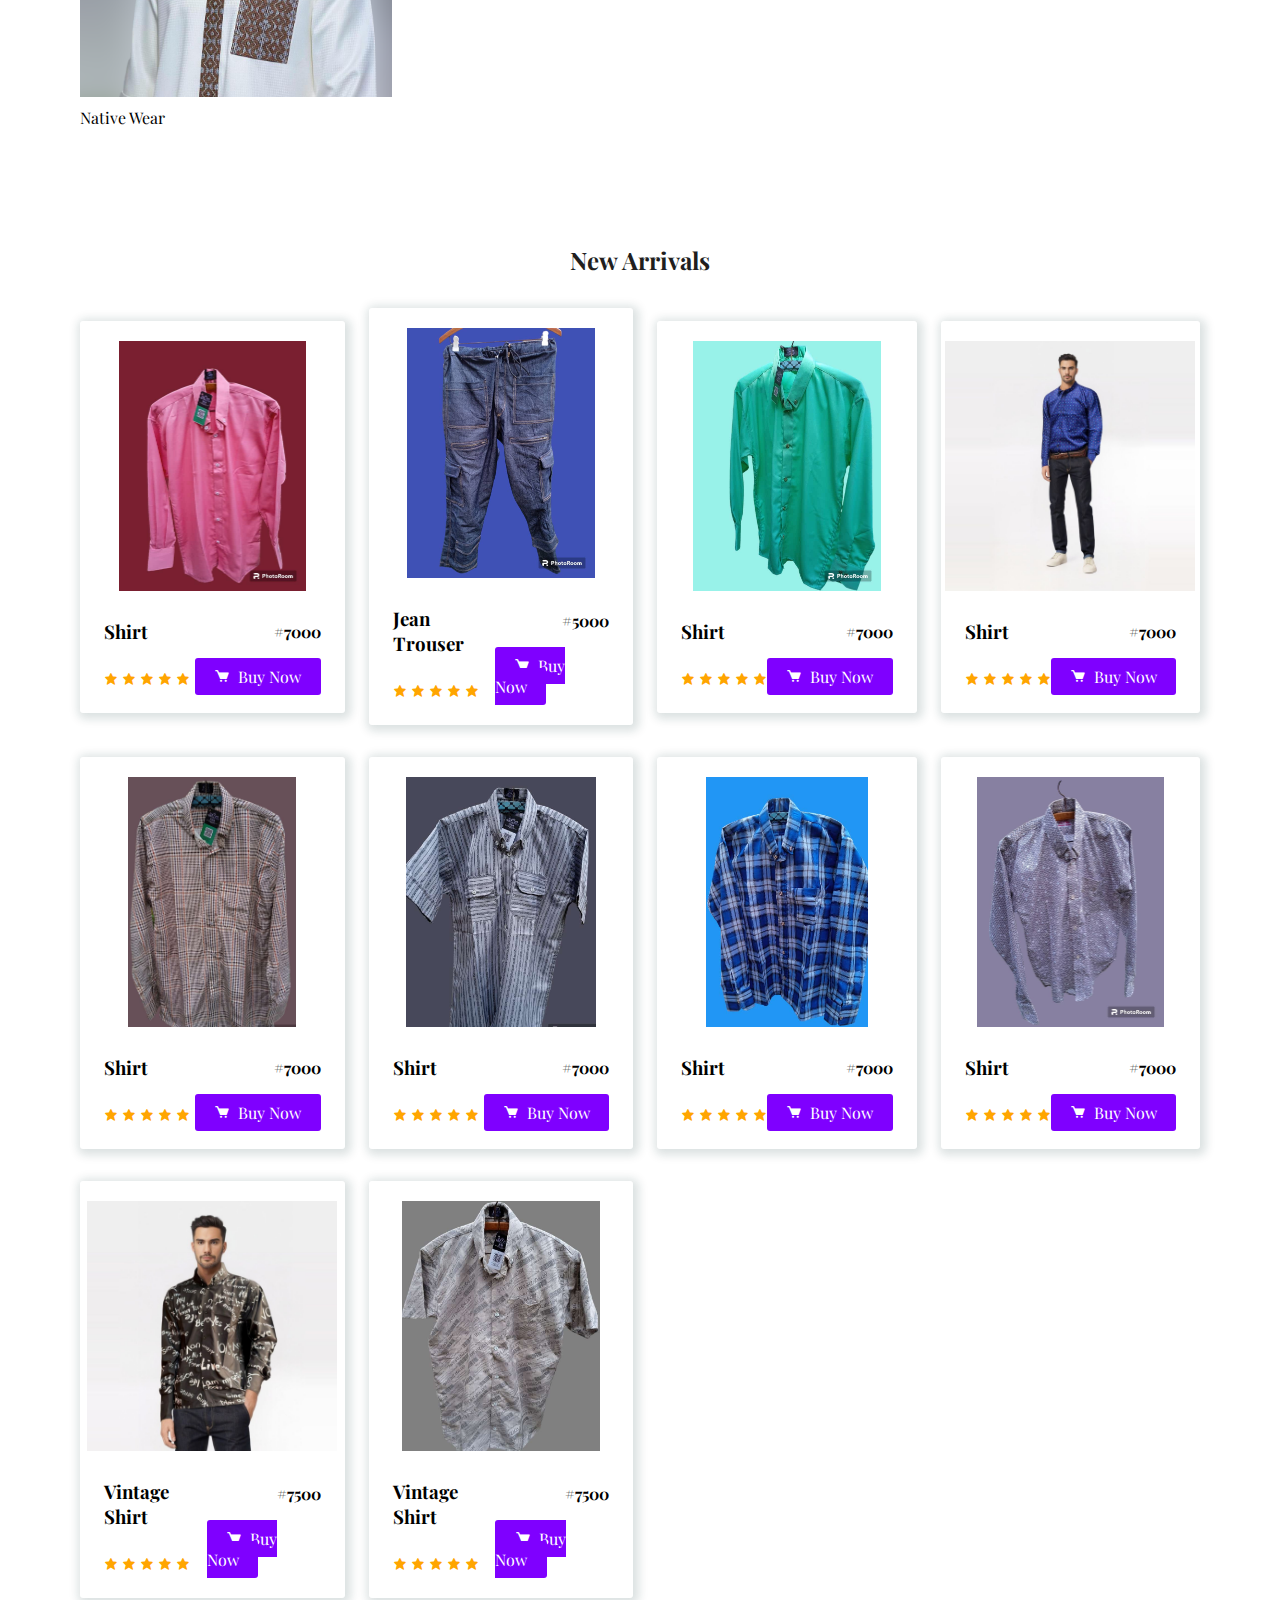
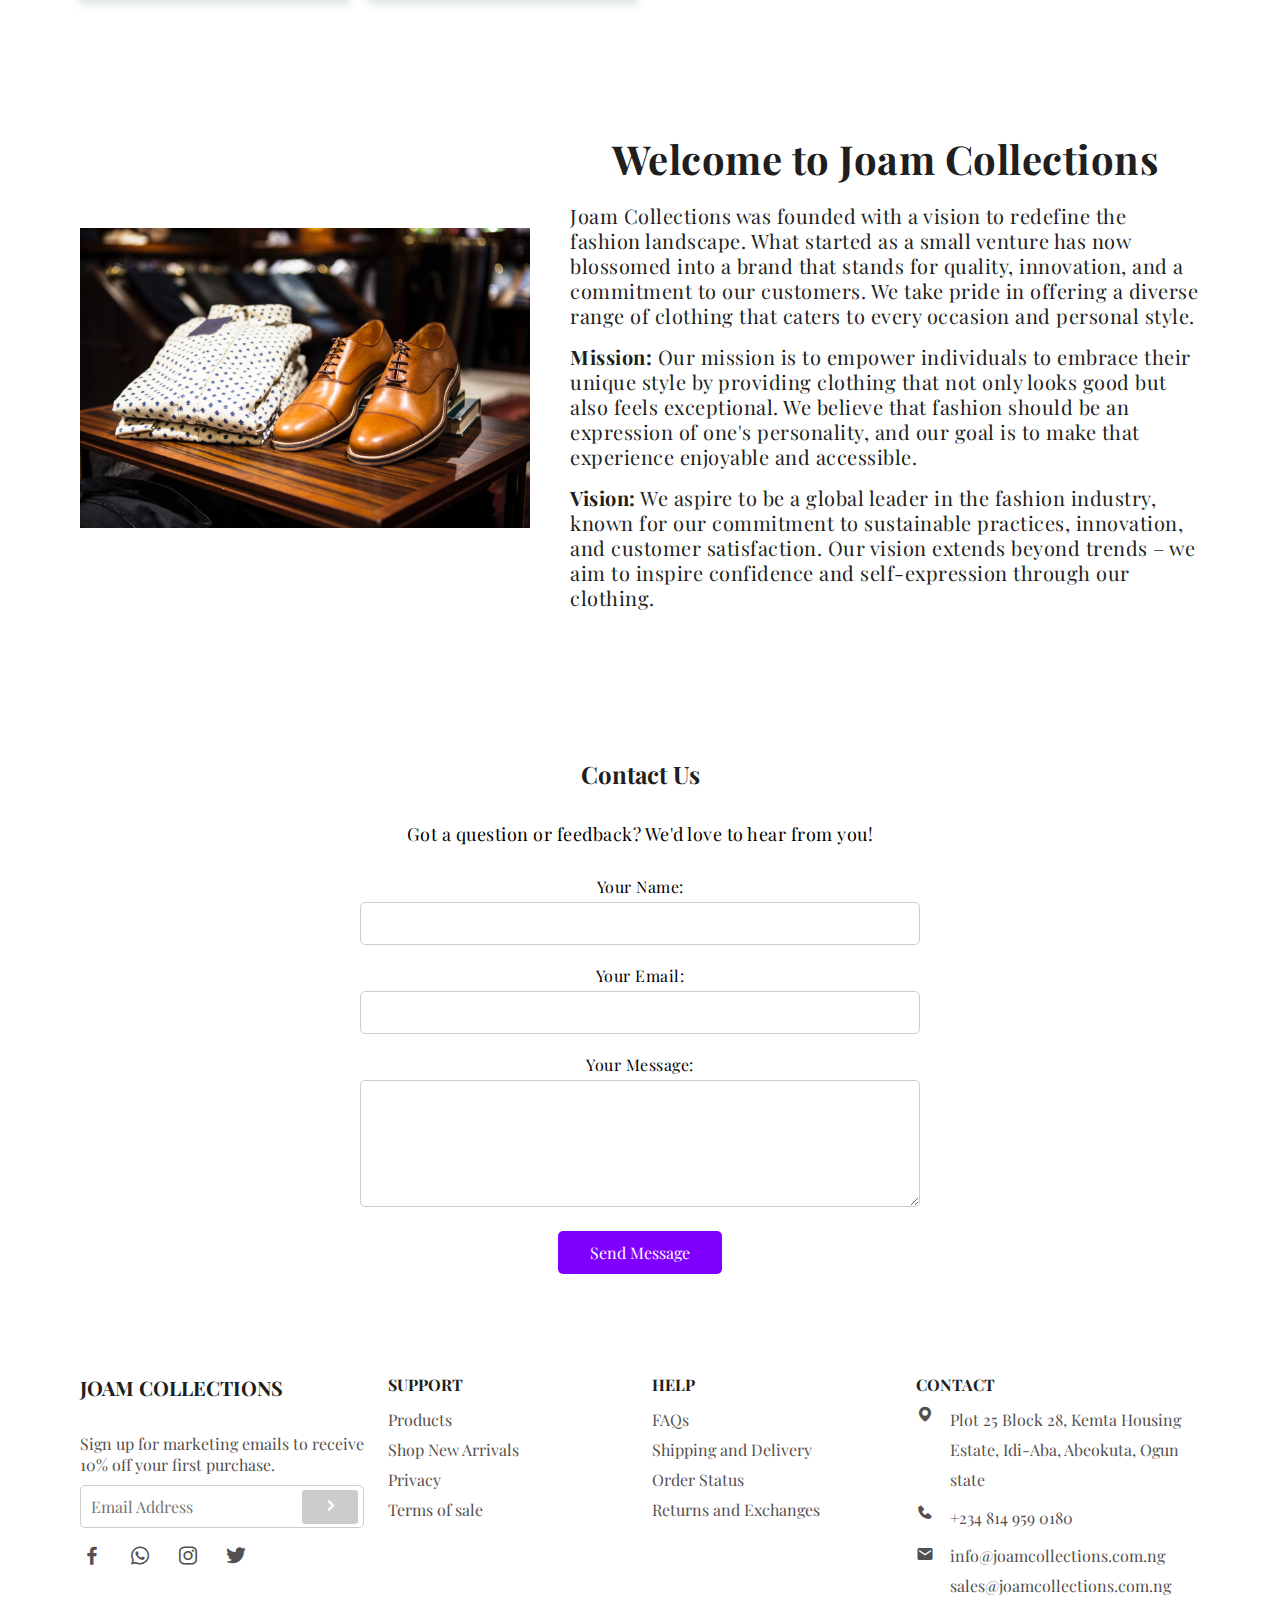
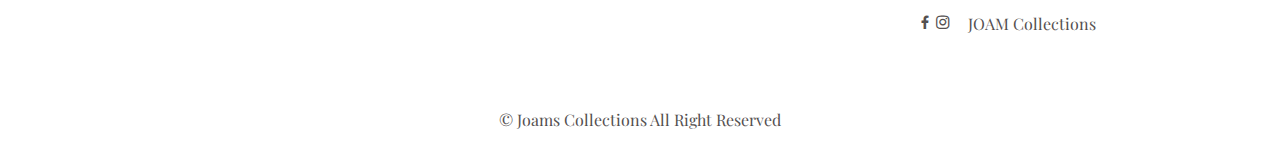
==== commit 7062585e: "changes" ====
--- a/index.html
+++ b/index.html
@@ -89,20 +89,20 @@
       <a href="shirt-category.html">Shirt</a>
     </div>
     <div class="category-box">
-      <a href="vintage.html"><img src="vintage shirt-category.jpg" alt=""></a>
-     <a href="vintage.html">Vintage Shirts</a>
+      <a href="vintage-category.html"><img src="vintage shirt-category.jpg" alt=""></a>
+     <a href="vintage-category.html">Vintage Shirts</a>
     </div>
     <div class="category-box">
-      <a href=""><img src="slider image3.jpg" alt=""></a>
-      <a href="">Trousers</a>
+      <a href="trouser-category.html"><img src="slider image3.jpg" alt=""></a>
+      <a href="trouser-category.html">Trousers</a>
     </div>
     <div class="category-box">
-      <a href=""><img src="Ladies gown 2.jpg" alt=""></a>
-     <a href="">Female Wears</a>
+      <a href="female-category.html"><img src="Ladies gown 2.jpg" alt=""></a>
+     <a href="female-category.html">Female Wears</a>
     </div>
     <div class="category-box">
-       <a href=""><img src="agbada.png" alt=""></a>
-      <a href="">Native Wear</a>
+       <a href="native-category.html"><img src="agbada.png" alt=""></a>
+      <a href="native-category.html">Native Wear</a>
     </div>
    </div>
   </section>
@@ -110,7 +110,7 @@
   <!-- cart -->
 <div class="cart-overlay">
   <div class="cart">
-    <i class='bx bx-x'></i>
+    <i class='bx bx-x' id="cart-close"></i>
     <h2>Your Cart</h2>
     <div class="cart-content">
       <img src="Men shirt 1.png" alt="">
@@ -141,10 +141,163 @@
    </div> 
    <div class="arrival-container">
     <div class="image-container">
-      <img src="new 1.png" alt="">
-      <div class="arrival-details">
-        <div class="shirt-name">
-          <h3>Shirt</h3>
+      <img src="arrival-shirt 1.jpg" alt="">
+      <div class="arrival-details">
+        <div class="shirt-name">
+          <h3>Shirt</h3>
+          <div class="star-icon">
+            <i class='bx bxs-star'></i>
+            <i class='bx bxs-star'></i>
+            <i class='bx bxs-star'></i>
+            <i class='bx bxs-star'></i>
+            <i class='bx bxs-star'></i>
+          </div>
+        </div>
+        <div class="arrival-btn">
+          <h4>#7000</h4>
+          <a href="#"><i class='bx bxs-cart'></i>Buy Now</a>
+        </div>
+      </div>  
+    </div>
+    <div class="image-container">
+      <img src="jean trouser 3.jpg" alt="">
+      <div class="arrival-details">
+        <div class="shirt-name">
+          <h3>Jean Trouser</h3>
+          <div class="star-icon">
+            <i class='bx bxs-star'></i>
+            <i class='bx bxs-star'></i>
+            <i class='bx bxs-star'></i>
+            <i class='bx bxs-star'></i>
+            <i class='bx bxs-star'></i>
+          </div>
+        </div>
+        <div class="arrival-btn">
+          <h4>#5000</h4>
+          <a href="#"><i class='bx bxs-cart'></i>Buy Now</a>
+        </div>
+      </div>  
+    </div>
+    <div class="image-container">
+      <img src="arrival-shirt 2.jpg" alt="">
+      <div class="arrival-details">
+        <div class="shirt-name">
+          <h3>Shirt</h3>
+          <div class="star-icon">
+            <i class='bx bxs-star'></i>
+            <i class='bx bxs-star'></i>
+            <i class='bx bxs-star'></i>
+            <i class='bx bxs-star'></i>
+            <i class='bx bxs-star'></i>
+          </div>
+        </div>
+        <div class="arrival-btn">
+          <h4>#7000</h4>
+          <a href="#"><i class='bx bxs-cart'></i>Buy Now</a>
+        </div>
+      </div>  
+    </div>
+    <div class="image-container">
+      <img src="arrival-shirt 4.jpg" alt="">
+      <div class="arrival-details">
+        <div class="shirt-name">
+          <h3>Shirt</h3>
+          <div class="star-icon">
+            <i class='bx bxs-star'></i>
+            <i class='bx bxs-star'></i>
+            <i class='bx bxs-star'></i>
+            <i class='bx bxs-star'></i>
+            <i class='bx bxs-star'></i>
+          </div>
+        </div>
+        <div class="arrival-btn">
+          <h4>#7000</h4>
+          <a href="#"><i class='bx bxs-cart'></i>Buy Now</a>
+        </div>
+      </div>  
+    </div>
+    <div class="image-container">
+      <img src="arrival-shirt 6.jpg" alt="">
+      <div class="arrival-details">
+        <div class="shirt-name">
+          <h3>Shirt</h3>
+          <div class="star-icon">
+            <i class='bx bxs-star'></i>
+            <i class='bx bxs-star'></i>
+            <i class='bx bxs-star'></i>
+            <i class='bx bxs-star'></i>
+            <i class='bx bxs-star'></i>
+          </div>
+        </div>
+        <div class="arrival-btn">
+          <h4>#7000</h4>
+          <a href="#"><i class='bx bxs-cart'></i>Buy Now</a>
+        </div>
+      </div>  
+    </div>
+    <div class="image-container">
+      <img src="arrival-shirt 7.jpg" alt="">
+      <div class="arrival-details">
+        <div class="shirt-name">
+          <h3>Shirt</h3>
+          <div class="star-icon">
+            <i class='bx bxs-star'></i>
+            <i class='bx bxs-star'></i>
+            <i class='bx bxs-star'></i>
+            <i class='bx bxs-star'></i>
+            <i class='bx bxs-star'></i>
+          </div>
+        </div>
+        <div class="arrival-btn">
+          <h4>#7000</h4>
+          <a href="#"><i class='bx bxs-cart'></i>Buy Now</a>
+        </div>
+      </div>  
+    </div>
+    <div class="image-container">
+      <img src="arrival-shirt 8.jpg" alt="">
+      <div class="arrival-details">
+        <div class="shirt-name">
+          <h3>Shirt</h3>
+          <div class="star-icon">
+            <i class='bx bxs-star'></i>
+            <i class='bx bxs-star'></i>
+            <i class='bx bxs-star'></i>
+            <i class='bx bxs-star'></i>
+            <i class='bx bxs-star'></i>
+          </div>
+        </div>
+        <div class="arrival-btn">
+          <h4>#7000</h4>
+          <a href="#"><i class='bx bxs-cart'></i>Buy Now</a>
+        </div>
+      </div>  
+    </div>
+    <div class="image-container">
+      <img src="arrival-shirt 9.jpg" alt="">
+      <div class="arrival-details">
+        <div class="shirt-name">
+          <h3>Shirt</h3>
+          <div class="star-icon">
+            <i class='bx bxs-star'></i>
+            <i class='bx bxs-star'></i>
+            <i class='bx bxs-star'></i>
+            <i class='bx bxs-star'></i>
+            <i class='bx bxs-star'></i>
+          </div>
+        </div>
+        <div class="arrival-btn">
+          <h4>#7000</h4>
+          <a href="#"><i class='bx bxs-cart'></i>Buy Now</a>
+        </div>
+      </div>  
+    </div>
+
+    <div class="image-container">
+      <img src="arrival-vintage 3.jpg" alt="">
+      <div class="arrival-details">
+        <div class="shirt-name">
+          <h3>Vintage Shirt</h3>
           <div class="star-icon">
             <i class='bx bxs-star'></i>
             <i class='bx bxs-star'></i>
@@ -159,11 +312,12 @@
         </div>
       </div>  
     </div>
-    <div class="image-container">
-      <img src="new 2.png" alt="">
-      <div class="arrival-details">
-        <div class="shirt-name">
-          <h3>Shirt</h3>
+
+    <div class="image-container">
+      <img src="arrival-vintage 5.jpg" alt="">
+      <div class="arrival-details">
+        <div class="shirt-name">
+          <h3>Vintage Shirt</h3>
           <div class="star-icon">
             <i class='bx bxs-star'></i>
             <i class='bx bxs-star'></i>
@@ -178,120 +332,7 @@
         </div>
       </div>  
     </div>
-    <div class="image-container">
-      <img src="new 3.png" alt="">
-      <div class="arrival-details">
-        <div class="shirt-name">
-          <h3>Shirt</h3>
-          <div class="star-icon">
-            <i class='bx bxs-star'></i>
-            <i class='bx bxs-star'></i>
-            <i class='bx bxs-star'></i>
-            <i class='bx bxs-star'></i>
-            <i class='bx bxs-star'></i>
-          </div>
-        </div>
-        <div class="arrival-btn">
-          <h4>#7500</h4>
-          <a href="#"><i class='bx bxs-cart'></i>Buy Now</a>
-        </div>
-      </div>  
-    </div>
-    <div class="image-container">
-      <img src="new 4.png" alt="">
-      <div class="arrival-details">
-        <div class="shirt-name">
-          <h3>Shirt</h3>
-          <div class="star-icon">
-            <i class='bx bxs-star'></i>
-            <i class='bx bxs-star'></i>
-            <i class='bx bxs-star'></i>
-            <i class='bx bxs-star'></i>
-            <i class='bx bxs-star'></i>
-          </div>
-        </div>
-        <div class="arrival-btn">
-          <h4>#7500</h4>
-          <a href="#"><i class='bx bxs-cart'></i>Buy Now</a>
-        </div>
-      </div>  
-    </div>
-    <div class="image-container">
-      <img src="F Men shirt 4.jpg" alt="">
-      <div class="arrival-details">
-        <div class="shirt-name">
-          <h3>Shirt</h3>
-          <div class="star-icon">
-            <i class='bx bxs-star'></i>
-            <i class='bx bxs-star'></i>
-            <i class='bx bxs-star'></i>
-            <i class='bx bxs-star'></i>
-            <i class='bx bxs-star'></i>
-          </div>
-        </div>
-        <div class="arrival-btn">
-          <h4>#7500</h4>
-          <a href="#"><i class='bx bxs-cart'></i>Buy Now</a>
-        </div>
-      </div>  
-    </div>
-    <div class="image-container">
-      <img src="F men shirt 3.png" alt="">
-      <div class="arrival-details">
-        <div class="shirt-name">
-          <h3>Shirt</h3>
-          <div class="star-icon">
-            <i class='bx bxs-star'></i>
-            <i class='bx bxs-star'></i>
-            <i class='bx bxs-star'></i>
-            <i class='bx bxs-star'></i>
-            <i class='bx bxs-star'></i>
-          </div>
-        </div>
-        <div class="arrival-btn">
-          <h4>#7500</h4>
-          <a href="#"><i class='bx bxs-cart'></i>Buy Now</a>
-        </div>
-      </div>  
-    </div>
-    <div class="image-container">
-      <img src="F Men shirt  2.png" alt="">
-      <div class="arrival-details">
-        <div class="shirt-name">
-          <h3>Shirt</h3>
-          <div class="star-icon">
-            <i class='bx bxs-star'></i>
-            <i class='bx bxs-star'></i>
-            <i class='bx bxs-star'></i>
-            <i class='bx bxs-star'></i>
-            <i class='bx bxs-star'></i>
-          </div>
-        </div>
-        <div class="arrival-btn">
-          <h4>#7500</h4>
-          <a href="#"><i class='bx bxs-cart'></i>Buy Now</a>
-        </div>
-      </div>  
-    </div>
-    <div class="image-container">
-      <img src="F Men shirt 1.png" alt="">
-      <div class="arrival-details">
-        <div class="shirt-name">
-          <h3>Shirt</h3>
-          <div class="star-icon">
-            <i class='bx bxs-star'></i>
-            <i class='bx bxs-star'></i>
-            <i class='bx bxs-star'></i>
-            <i class='bx bxs-star'></i>
-            <i class='bx bxs-star'></i>
-          </div>
-        </div>
-        <div class="arrival-btn">
-          <h4>#7500</h4>
-          <a href="#"><i class='bx bxs-cart'></i>Buy Now</a>
-        </div>
-      </div>  
-    </div>
+    
    </div>
 </section>
 
@@ -395,3 +436,4 @@
     <script src="script2.js"></script>
   </body>
 </html>
+
--- a/style.css
+++ b/style.css
@@ -304,13 +304,13 @@
     width: 100%;
     height: 100%;
     transform: translateX(100%);
-    background: white;
     background: rgb(33, 30, 30);
    transition: var(--main-transition);
    overflow: scroll;
    z-index: 1002;
    padding: 2rem;
 }
+
 .cart h2{
     text-align: center;
     padding-bottom: 1rem;
@@ -337,6 +337,7 @@
     background: white;
     font-weight: 600;
     color: var(--main-color);
+    cursor: pointer;
 }
 .cart-count{
     color: white;
@@ -363,12 +364,14 @@
     text-align: center;
     margin-bottom: 10px;
     color: white;
+    border: none; 
 }
 .cart-btn{
     display: grid;
     grid-template-columns: repeat(auto-fit, minmax(80px, auto));
     align-items: center;
-    gap: 1.0rem;   
+    gap: 1.0rem; 
+     
 }
 @media screen and (max-width: 600px) {
 .cart-btn {
@@ -711,13 +714,29 @@
  line-height: 1.2;
  font-weight: 500;
 }
+.side-container a:hover{
+    color: var(--secondary-color);
+    font-weight: 600;
+   }
 .side-container li{
     margin-bottom: 20px;
 }
 .shirt-display{
     display: grid;
-    grid-template-columns: repeat(auto-fit, minmax(150px, auto));
+    grid-template-columns: repeat(5, minmax(150px, auto));
    gap: 1rem;
+   position: absolute;
+   width: 85%;
+   min-height: 100px;
+   top: 0;
+   overflow-y: auto;
+   max-height: 100vh;
+   right: 0;
+   padding: 50px 15px;
+   box-shadow: 0 3px 5px 0 rgba(0,0,0,0.2);
+}
+.containerr{
+    margin-bottom: 250px;
 }
 
 .shirt-sample img{
@@ -743,7 +762,7 @@
   outline: none;
   border: none;
   color: white;
-  width: 90%;
+  width: 95%;
   font-size: 13px;
   display: flex;
   background: var(--secondary-color);
@@ -763,17 +782,7 @@
     right: 0;
 }
 
-.shirt-display{
-    position: absolute;
-    width: 85%;
-    min-height: 100px;
-    top: 0;
-    overflow: auto;
-    right: 0;
-    padding: 50px 15px;
-    box-shadow: 0 3px 5px 0 rgba(0,0,0,0.2);
-    
-}
+
 .sample-details h5{
     padding-top: 10px;
     color: orange;
@@ -1067,6 +1076,7 @@
     width: 70%;
  }
 }
+
 @media (max-width: 768px){
     .side-container h3{
         visibility: visible;
@@ -1088,10 +1098,16 @@
         margin-left: 0;
        }
       
+
         .shirt-display{
             grid-template-columns: 1fr 1fr;
             width: 100%;
          }
+       .containerr{
+        margin-bottom: 50px;
+       } 
+      
+       
        .category-list.active{
         left: -6%;
         position: fixed;
@@ -1109,10 +1125,7 @@
         visibility: visible;
         width: 90%;
       }   
-      .containerr{
-        margin-bottom: 550px;
        
-    }      
 
 }
 @media (max-width: 745px){
@@ -1138,13 +1151,7 @@
         height: 250px;
     }  
 }
-@media (max-width: 804px){
-   .footerc{
-    margin-top: 80px;
-    overflow: auto;
-   }
-  
-}
+
 }
 @media (max-width: 577px){
     
